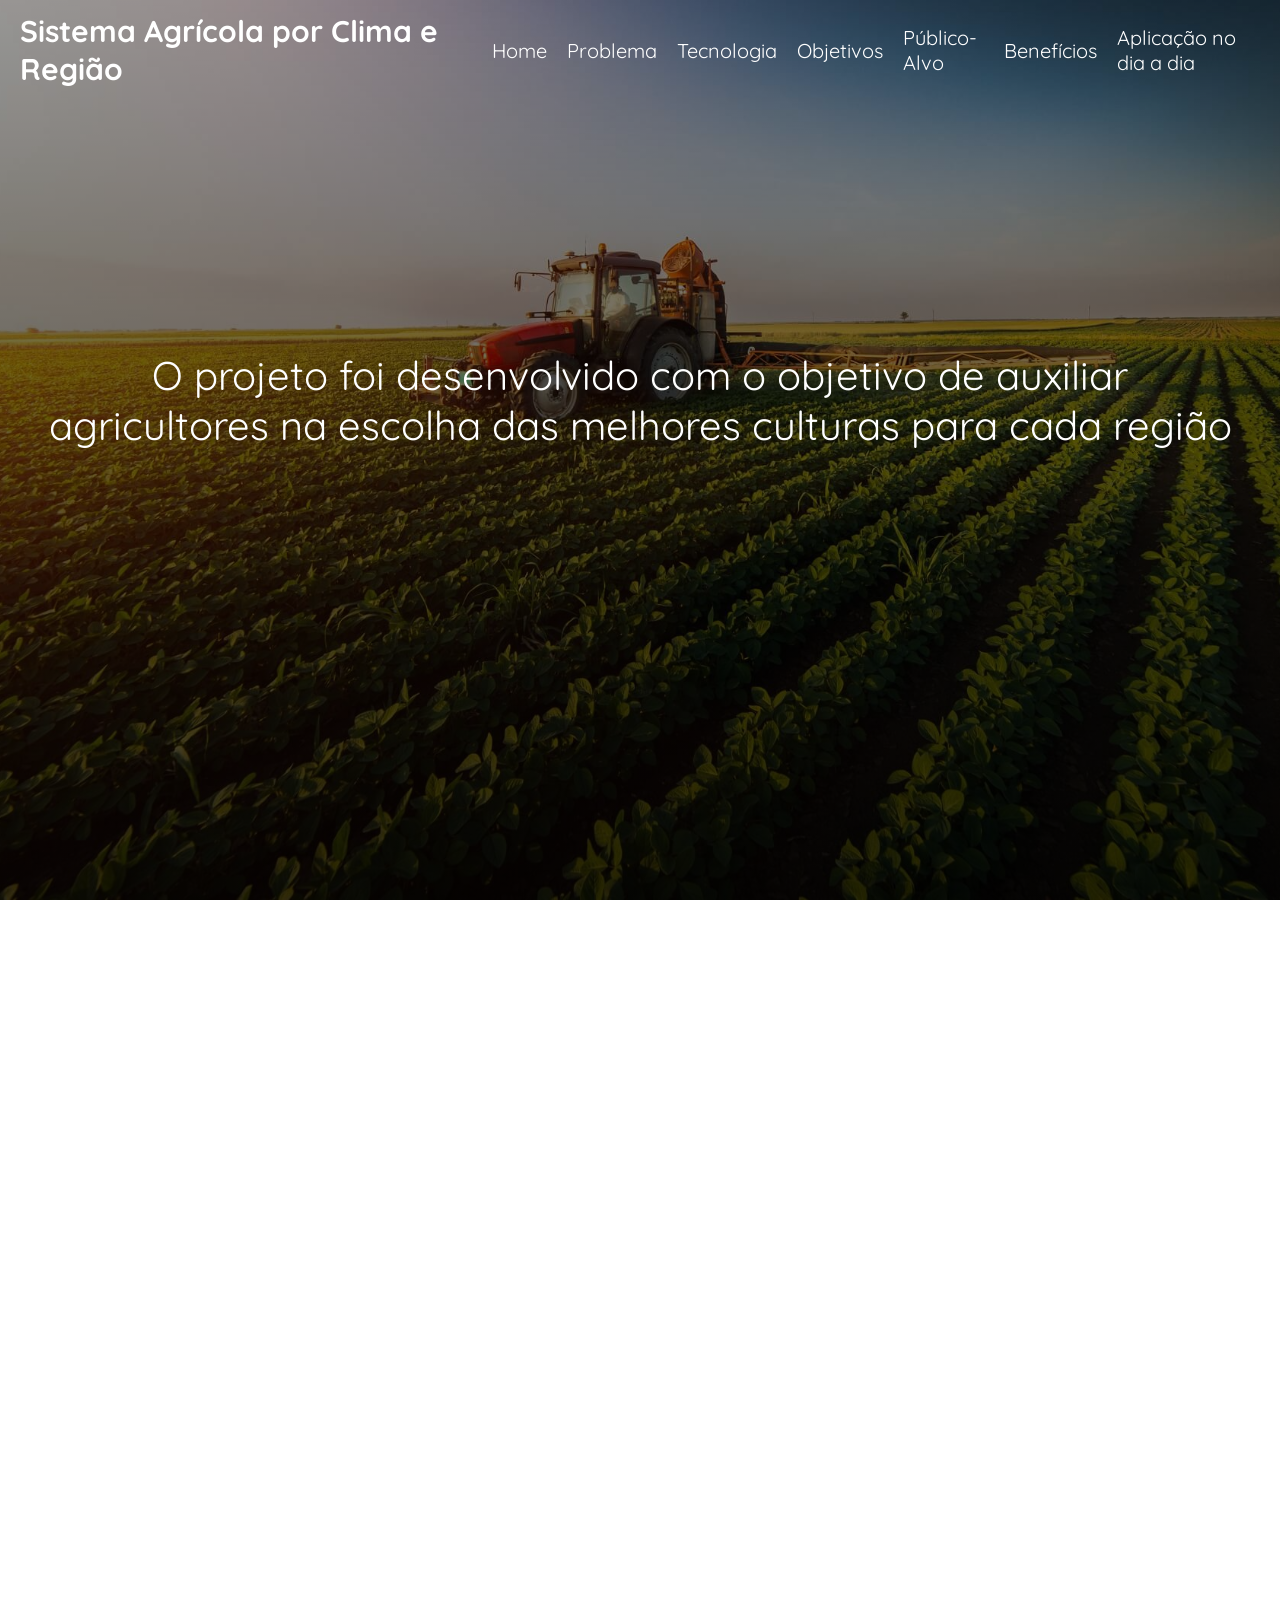
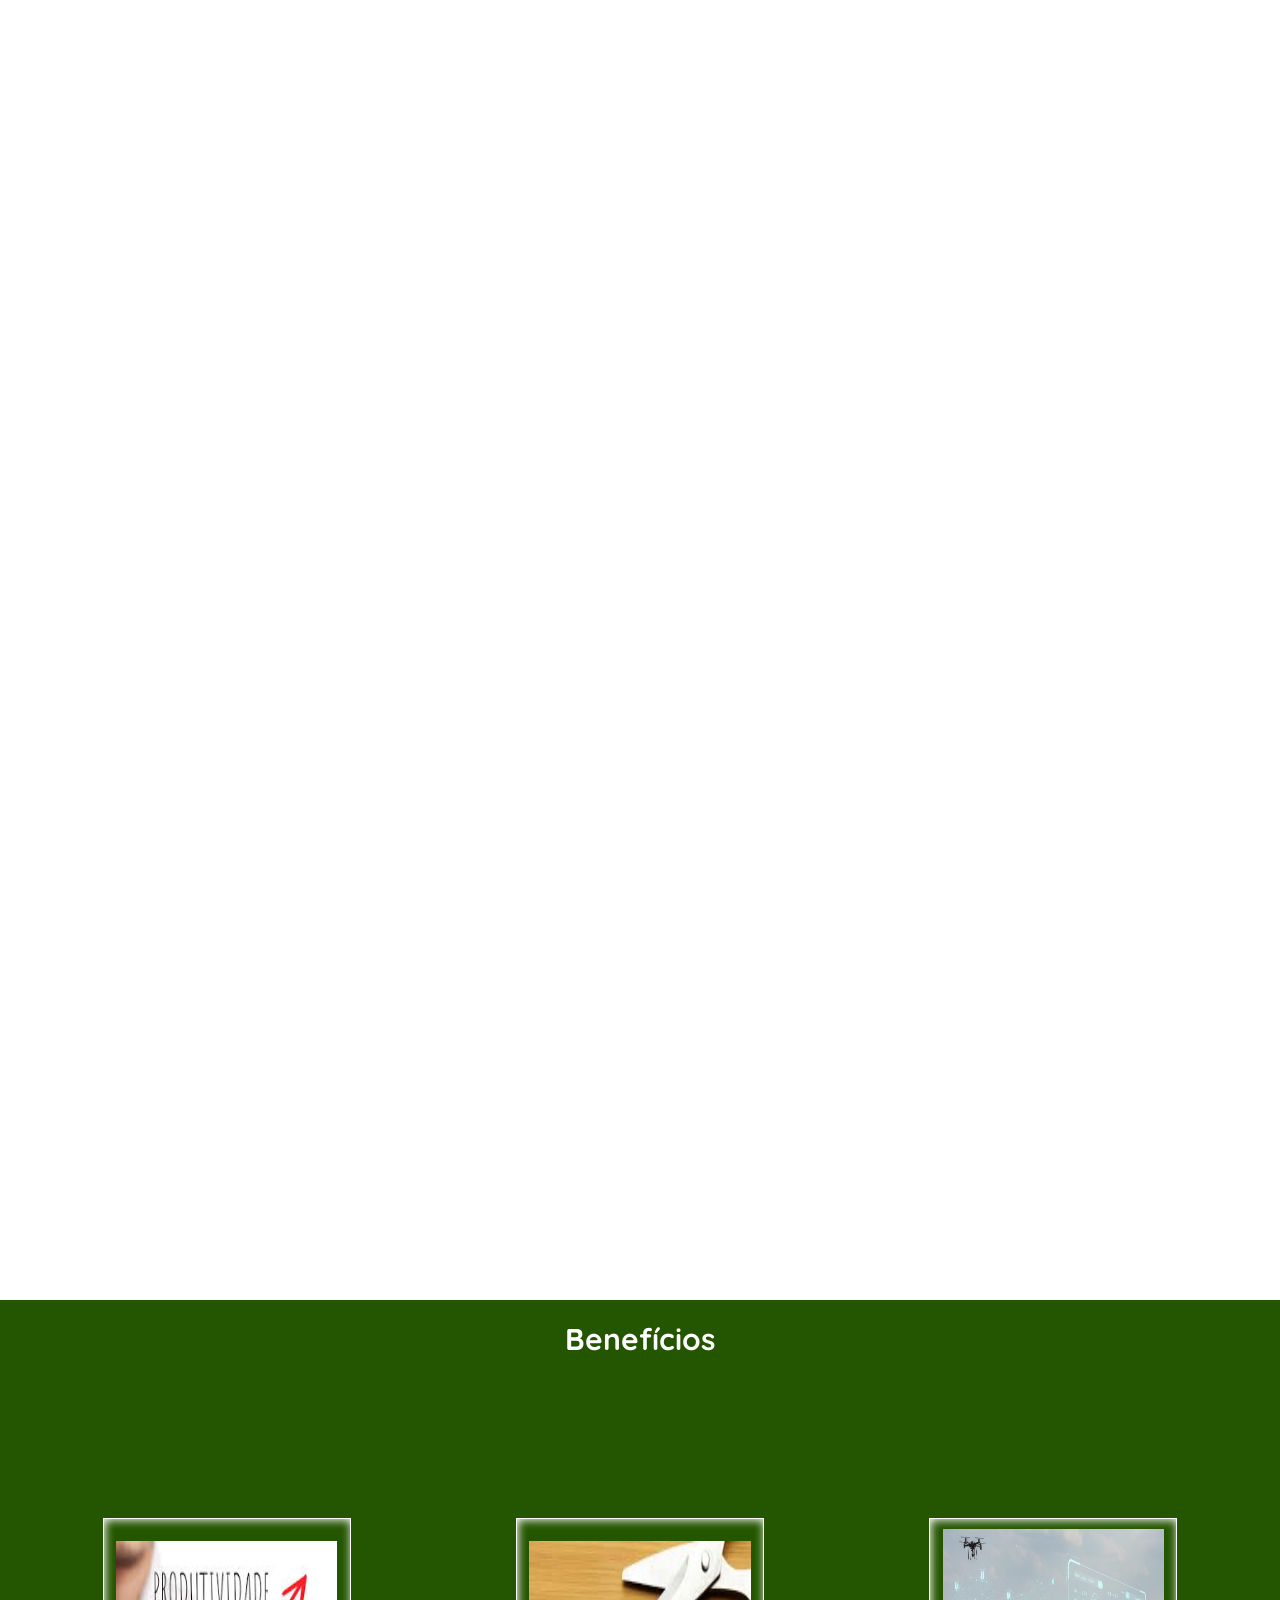
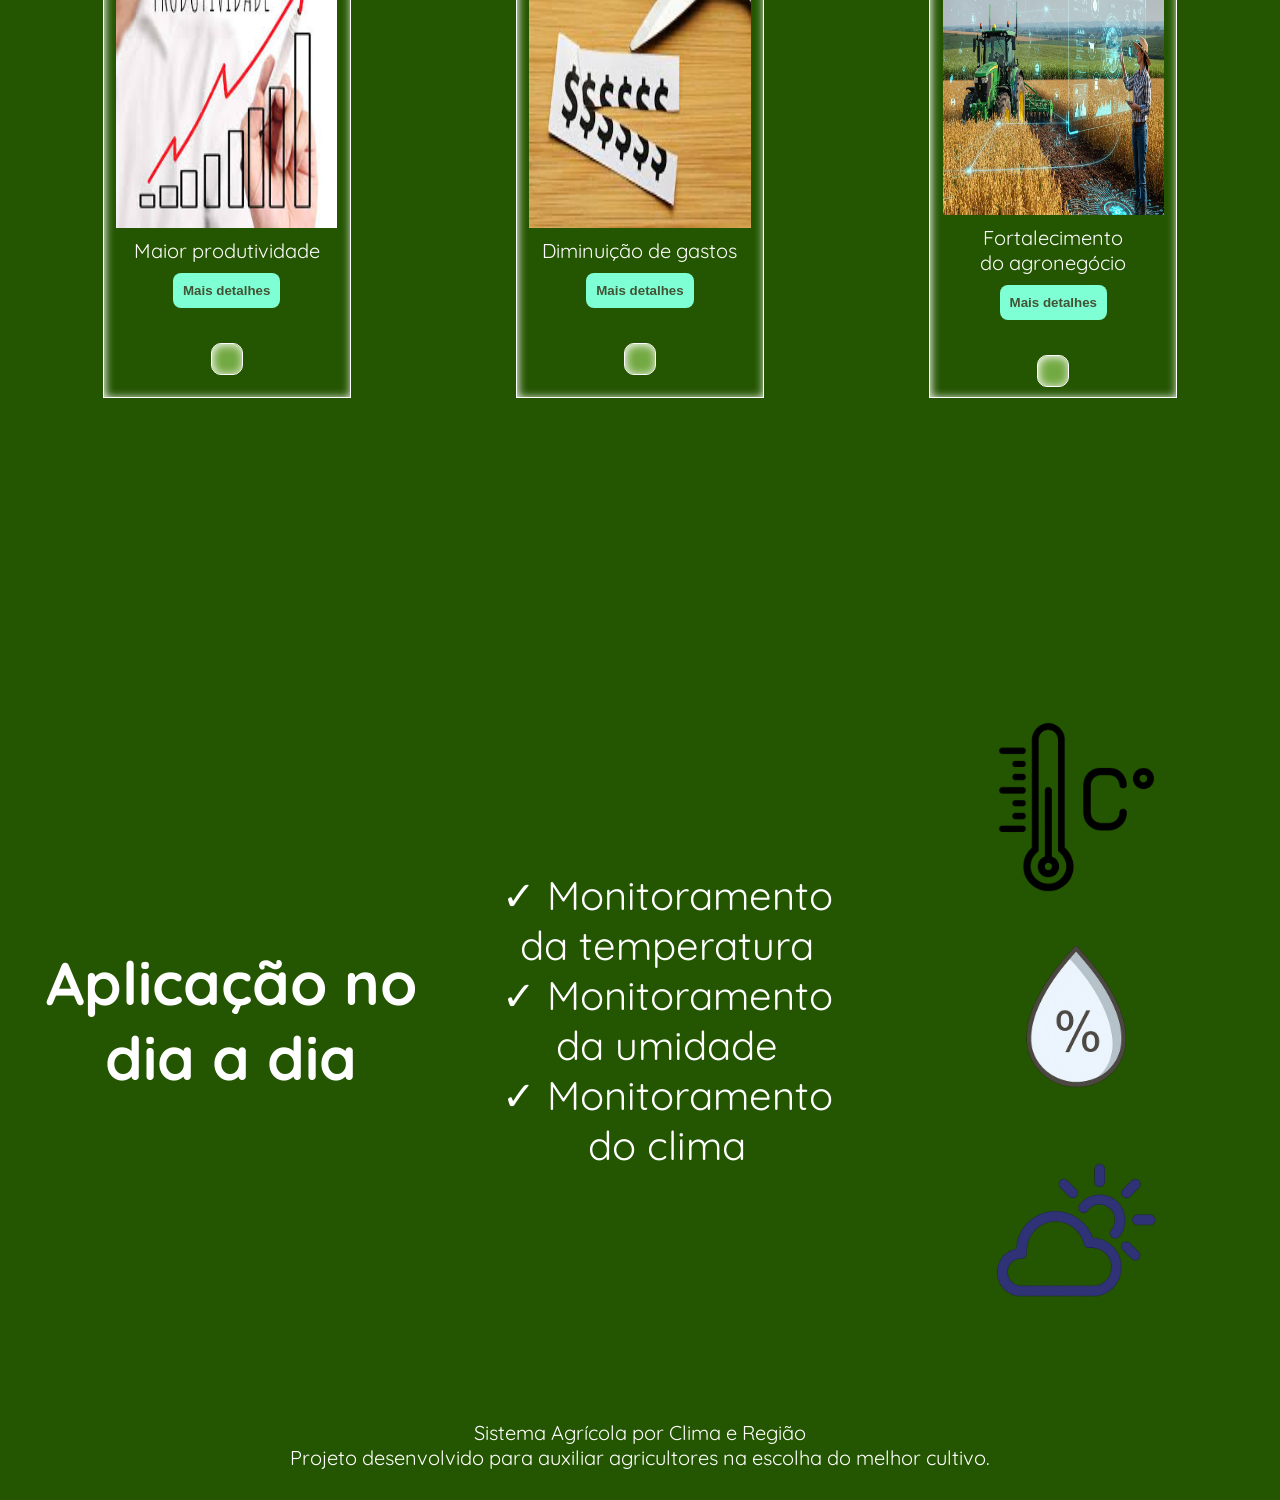
==== index.html @ a48f705f "first commit" ====
<!DOCTYPE html>
<html lang="pt-BR">
<head>
  <meta charset="UTF-8">
  <meta name="viewport" content="width=device-width, initial-scale=1.0">
  <link rel="stylesheet" href="./CSS/style.css">
  <title>Sistema Agrícola por Clima e Região</title>
</head>
<body>
  <section id="hero" class="hero box">
    <header class="header-hero">
      <h1>Sistema Agrícola por Clima e Região</h1>
      <nav class="menu-hero">
        <ul class="menu-hero-list">
          <li><a href="#hero">Home</a></li>
          <li><a href="#problemas">Problema</a></li>
          <li><a href="#tecnologia">Tecnologia</a></li>
          <li><a href="#objetivos">Objetivos</a></li>
          <li><a href="#publico-alvo">Público-Alvo</a></li>
          <li><a href="#beneficios">Benefícios</a></li>
          <li><a href="#aplicacoes">Aplicação no dia a dia</a></li>
        </ul>
      </nav>
    </header>
    <div class="conteudo-hero">
      <p>O projeto foi desenvolvido com o 
objetivo de auxiliar agricultores na escolha das melhores culturas para 
cada região</p>
    </div>
  </section>
  <main>
    <section class="problema box" id="problemas">
      <div class="problema-texto">
        <h2>Problema</h2>
        <p>Agricultores enfrentam perdas financeiras, baixa produtividade e desperdício agrícola por desconhecerem cultivos adequados ao clima e solo regionais.</p>
      </div>
    </section>
    <section class="tecnologia box" id="tecnologia">
      <div class="tecnologia-texto">
        <h2>Tecnologia</h2>
        <p>Nosso projeto utiliza satélites para determinar a área em que o usuário está e verifica o melhor tipo de plantio para o clima da região.</p>
        <p>Nosso projeto também verifica a temperatura do local para alertar se a temperatura está muito alta para o tipo de plantio.</p>
      </div>
    </section>
    <section class="objetivos box" id="objetivos">
      <div class="objetivos-texto">
        <h2>Objetivos</h2>
        <p>Nosso objetivo é ajudar os agricultores a ter uma melhor produtividade sem ter tantos gastos.</p>
      </div>
    </section>
    <section class="publico box" id="publico-alvo">
      <div class="publico-texto">
        <h2>Público-Alvo</h2>
        <p>Nosso público-alvo são agricultores que buscam inovação, tecnologia e soluções sustentáveis para aumentar produtividade, eficiência e desenvolvimento no campo.</p>
      </div>
    </section>
    <section class="beneficios box" id="beneficios">
      <h2>Benefícios</h2>
      <div class="beneficios-itens">
        <div class="beneficios-item">
          <img src=".//images/produtividade.png" alt="Ícone representando aumento de produtividade agrícola">
          <p>Maior produtividade</p>
          <button onclick="mostrarDetalhe('produtividade')">
          Mais detalhes
          </button>
          <div class="resultado" id="produtividade">
          </div>
        </div>
        <div class="beneficios-item">
          <img src=".//images/diminuiçãoDeGastos.png" alt="Ícone representando redução de gastos no campo">
          <p>Diminuição de gastos</p>
          <button onclick="mostrarDetalhe('diminuicao')">
            Mais detalhes
          </button>
          <div class="resultado" id="diminuicao">
          </div>
        </div>
        <div class="beneficios-item">
          <img src=".//images/agronegocio.png" alt="Ícone representando fortalecimento do agronegócio">
          <p>Fortalecimento do agronegócio</p>
          <button onclick="mostrarDetalhe('fortalecimento')">
            Mais detalhes
          </button>
          <div class="resultado" id="fortalecimento">
          </div>
        </div>
      </div>
    </section>
    <section class="aplicacoes box" id="aplicacoes">
      <div class="aplicacoes-all">
        <h2>Aplicação no dia a dia</h2>
        <ul class="aplicacoes-list">
          <li>✓ Monitoramento da temperatura</li>
          <li>✓ Monitoramento da umidade</li>
          <li>✓ Monitoramento do clima</li>
        </ul>
        <div class="aplicacoes-images">
          <img src="./images/temperatura.png" alt="Ícone de termômetro para monitoramento da temperatura">
          <img src="./images/umidade.png" alt="Ícone de gota para monitoramento da umidade">
          <img src="./images/clima.png" alt="Ícone de clima para monitoramento climático">
        </div>
      </div>
      <footer class="footer-aplicacoes">
        <p>Sistema Agrícola por Clima e Região</p>
        <p>Projeto desenvolvido para auxiliar agricultores na escolha do melhor cultivo.</p>
      </footer>
    </section>
  </main>
  <script src="./JS/script.js"></script>
</body>
</html>
---- CSS/style.css ----
@import url("https://fonts.googleapis.com/css2?family=Krona+One&family=Montserrat:ital@0;1&family=Quicksand:wght@300..700&family=Share+Tech&display=swap");

:root {
  --spacing-sm: 10px;
  --spacing-md: 20px;
  --spacing-lg: 40px;
}

* {
  margin: 0;
  padding: 0;
  box-sizing: border-box;
}

html {
  font-family: "Quicksand", sans-serif;
  scroll-behavior: smooth;
}

ul,
ol {
  list-style: none;
}

a {
  text-decoration: none;
  color: #ffffff;
}

a:hover {
  color: #73a942;
}

li {
  transition: 0.5s;
}

li:hover {
  scale: 1.1;
}

.box {
  height: 100dvh;
}

.hero {
  color: #ffffff;
  background-image:
    linear-gradient(
    to top, rgba(0, 0, 0, 0.8), rgba(0, 0, 0, 0.4)),
    url(../images/agricultura.png);
  background-repeat: no-repeat;
  background-size: cover;
  background-position: center;
  background-attachment: fixed;
}

.header-hero {
  font-size: var(--spacing-md);
  padding: 20px;
  height: 100px;
  display: flex;
  align-items: center;
  justify-content: space-between;
  position: fixed;
  top: 0;
  left: 0;
  z-index: 1000;
  background-color: transparent;
  height: 100px;
  width: 100%;
}

.menu-hero-list {
  display: flex;
  align-items: center;
  justify-content: space-around;
  gap: 20px;
}

.conteudo-hero {
  height: calc(100dvh - 100px);
  display: flex;
  flex-direction: column;
  align-items: center;
  justify-content: center;
  text-align: center;
  text-wrap: balance;
  font-size: 40px;
}

.problema {
  color: #ffffff;
  text-align: center;
  padding: 20px;
  background-image:
    linear-gradient(
    to top, rgba(0, 0, 0, 0.8), rgba(0, 0, 0, 0.4)),
    url(../images/problemas.png);
  background-repeat: no-repeat;
  background-size: cover;
  background-position: center;
  background-attachment: fixed;
  font-size: var(--spacing-md);
}

.problema-texto {
  height: calc(100dvh - 100px);
  display: flex;
  align-items: center;
  justify-content: center;
  text-wrap: balance;
  font-size: var(--spacing-lg);
  animation: viewAnimation both;
  animation-timeline: view(70% 20%);
}

.tecnologia {
  color: #ffffff;
  text-align: center;
  padding: 20px;
  background-image:
    linear-gradient(
    to top, rgba(0, 0, 0, 0.8), rgba(0, 0, 0, 0.4)),
    url(../images/satelite.png);
  background-repeat: no-repeat;
  background-size: cover;
  background-position: center;
  background-attachment: fixed;
  font-size: var(--spacing-md);
}

.tecnologia-texto {
  height: calc(100dvh - 100px);
  display: flex;
  align-items: center;
  justify-content: center;
  text-wrap: balance;
  font-size: var(--spacing-lg);
  animation: viewAnimation both;
  animation-timeline: view(70% 20%);
}

.objetivos {
  color: #ffffff;
  text-align: center;
  padding: 20px;
  background-image:
    linear-gradient(
    to top, rgba(0, 0, 0, 0.8), rgba(0, 0, 0, 0.4)),
    url(../images/agricultores.png);
  background-repeat: no-repeat;
  background-size: cover;
  background-position: center;
  background-attachment: fixed;
  font-size: var(--spacing-md);
}

.objetivos-texto {
  height: calc(100dvh - 100px);
  display: flex;
  align-items: center;
  justify-content: center;
  text-wrap: balance;
  font-size: var(--spacing-lg);
  animation: viewAnimation both;
  animation-timeline: view(70% 20%);
}

.publico {
  color: #ffffff;
  text-align: center;
  padding: 20px;
  background-image:
    linear-gradient(
    to top, rgba(0, 0, 0, 0.8), rgba(0, 0, 0, 0.4)),
    url(../images/publico.png);
  background-repeat: no-repeat;
  background-size: cover;
  background-position: center;
  background-attachment: fixed;
  font-size: var(--spacing-md);
}

.publico-texto {
  height: calc(100dvh - 100px);
  display: flex;
  align-items: center;
  justify-content: center;
  text-wrap: balance;
  font-size: var(--spacing-lg);
  animation: viewAnimation both;
  animation-timeline: view(70% 20%);
}

.beneficios {
  color: #ffffff;
  text-align: center;
  padding: 20px;
  background-color: #245501;
  font-size: var(--spacing-md);
}

.beneficios-itens {
  display: flex;
  align-items: center;
  justify-content: space-around;
  height: calc(100dvh - 100px);
}

.beneficios-item {
  display: flex;
  flex-direction: column;
  align-items: center;
  justify-content: center;
  text-align: center;
  gap: var(--spacing-sm);
  width: 20%;
  height: 60%;
  border: 1px solid ;
  box-shadow: inset 1px 1px 10px #ffffff;
  animation: viewAnimation both;
  animation-timeline: view(70% 20%);
  text-wrap: balance;
}

.beneficios-item:hover {
  scale: 1.1;
}

.beneficios-item img {
  height: 60%;
  width: 90%;
}

.beneficios-item button {
  display: block;
  margin-bottom: 10px;
  padding: 10px;
  cursor: pointer;
  font-weight: bold;
  border: none;
  border-radius: 8px;
  color: #425335;
  background-color: aquamarine;
  transition: 0.3s;
}

.beneficios-item button:hover{
  background: #ffffff;

}

.resultado{
  margin-top:15px;
  background-color: #73a942;
  padding:15px;
  border-radius:10px;
  border: 1px solid ;
  box-shadow: inset 1px 1px 10px #ffffff;
}

.aba {
  margin-top: 10px;
  padding: 10px;
  background-color: #425335;
  color: white;
  border-radius: 8px;
  animation: aparecer 0.3s ease;
}

.aplicacoes {
  color: #ffffff;
  text-align: center;
  padding: 20px;
  background-color: #245501;
  font-size: var(--spacing-md);
}

.aplicacoes-all {
  height: calc(100dvh - 100px);
  display: flex;
  align-items: center;
  gap: var(--spacing-lg);
  font-size: var(--spacing-lg);
  animation: viewAnimation both;
  animation-timeline: view(70% 20%);
}

.aplicacoes-list {
  height: calc(100dvh - 100px);
  width: 45%;
  display: flex;
  flex-direction: column;
  align-items: flex-start;
  justify-content: center;
}

.aplicacoes-images {
  width: 45%;
  display: flex;
  gap: var(--spacing-sm);
  flex-direction: column;
  align-items: center;
  justify-content: center;
}

.aplicacoes img {
  height: 200px;
}

@keyframes viewAnimation {
  from {
    opacity: 0;
    transform: scale(0.5);
  }
  to {
    opacity: 1;
    transform: scale(1);
  }
}
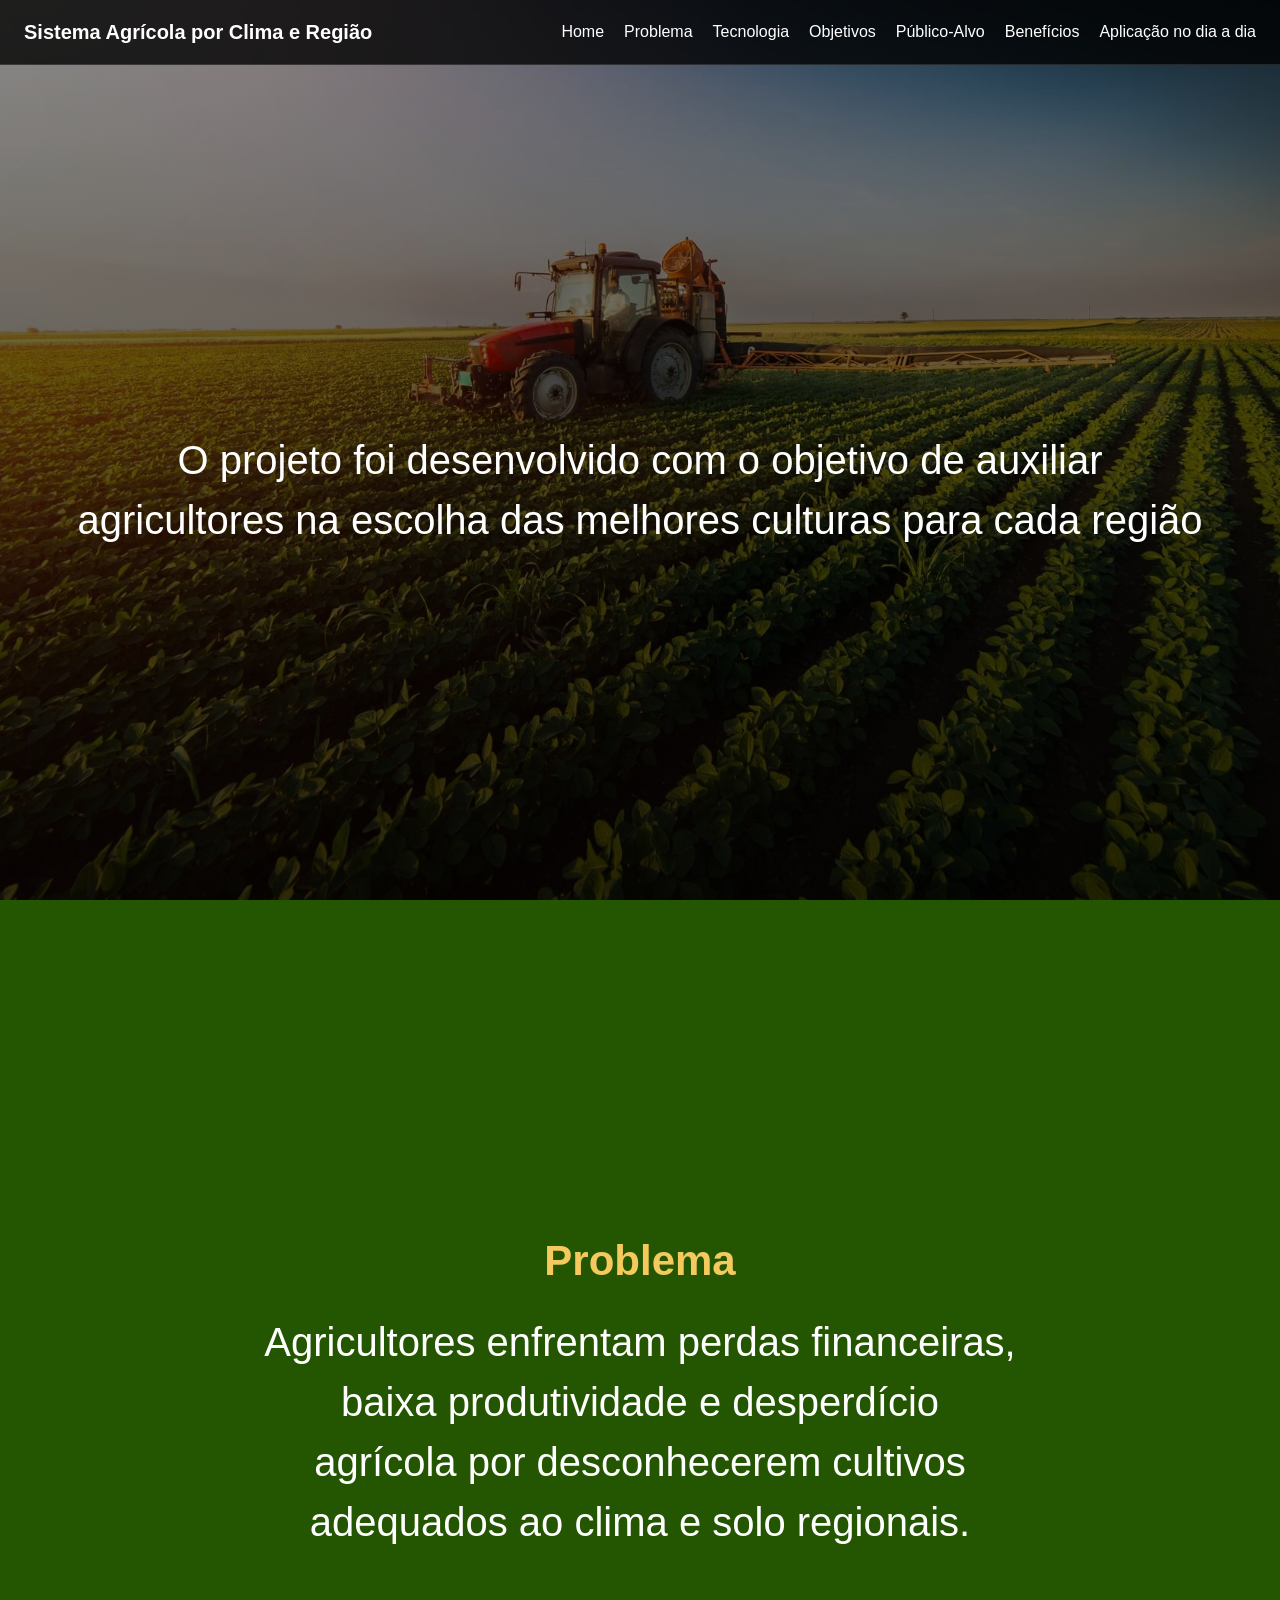
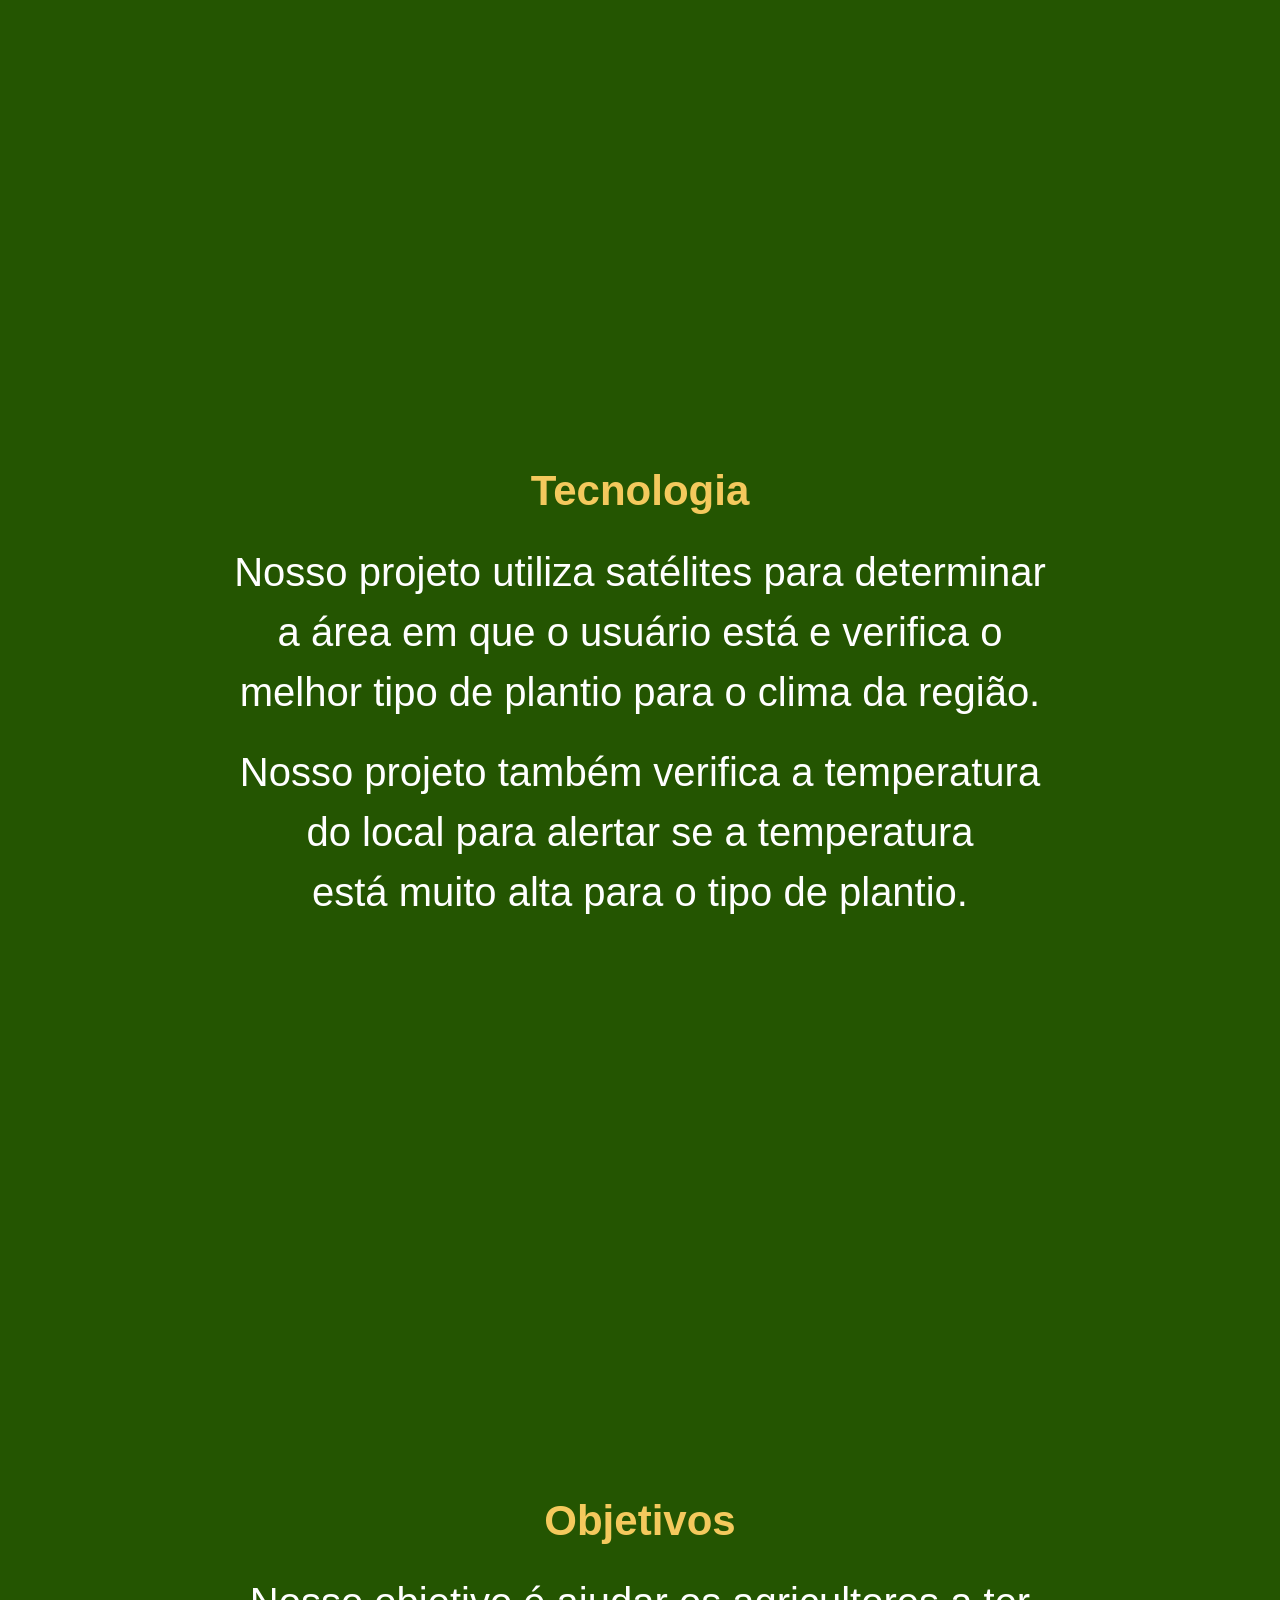
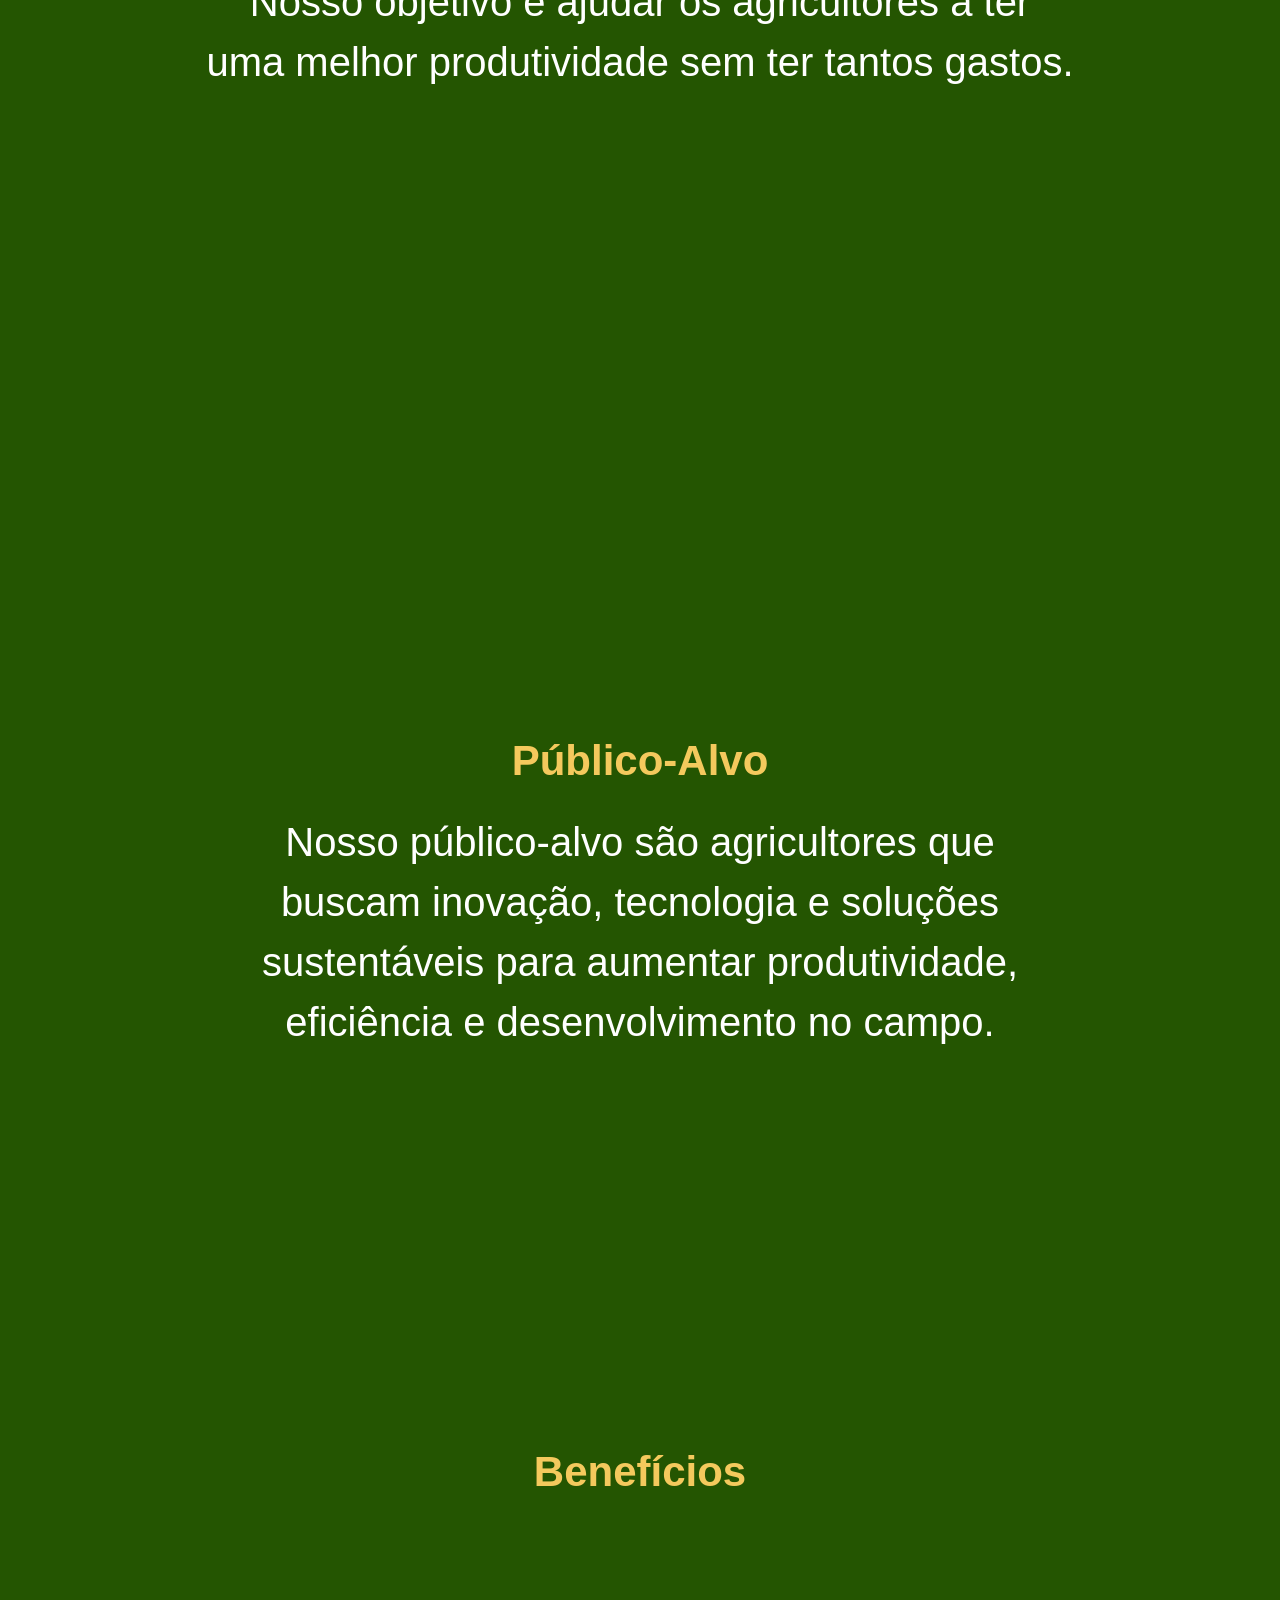
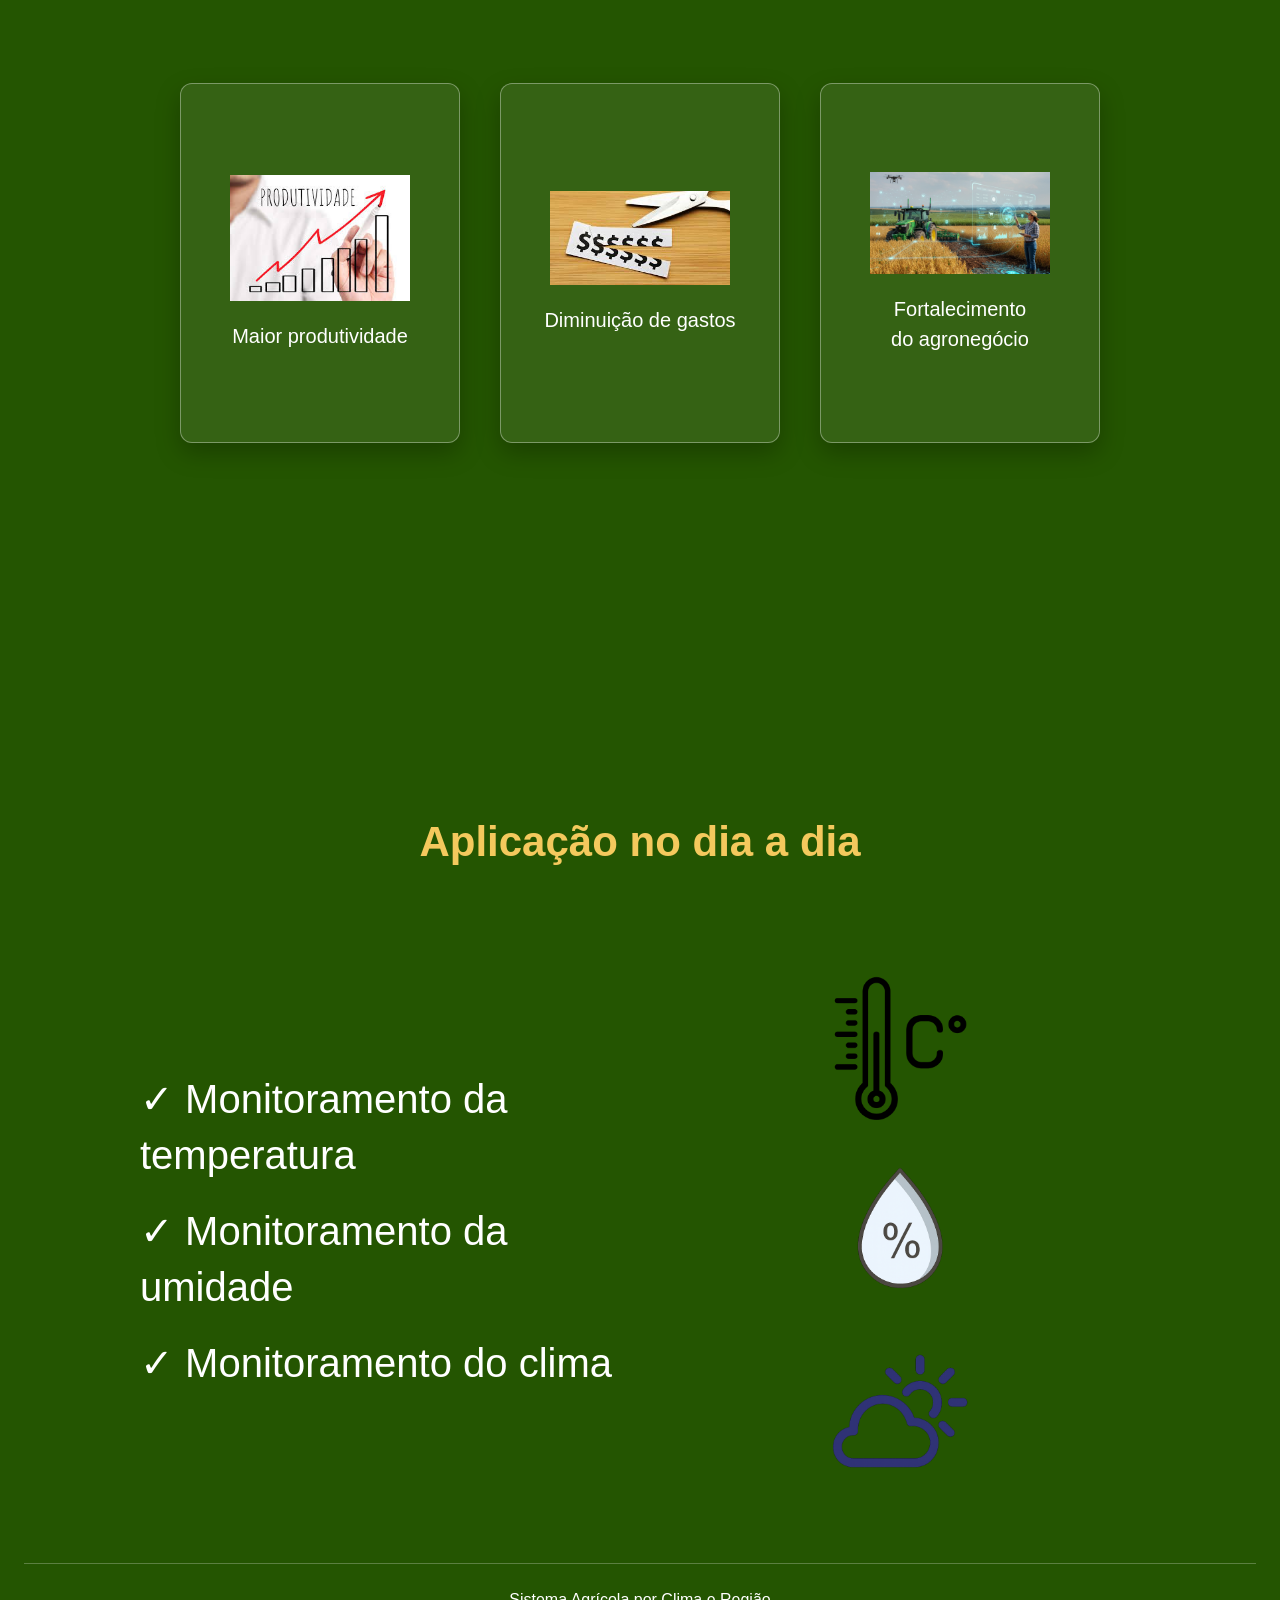
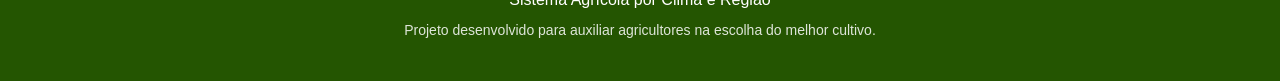
==== commit 671de62f: "Ajustando HTML e CSS" ====
--- a/index.html
+++ b/index.html
@@ -60,29 +60,14 @@
         <div class="beneficios-item">
           <img src=".//images/produtividade.png" alt="Ícone representando aumento de produtividade agrícola">
           <p>Maior produtividade</p>
-          <button onclick="mostrarDetalhe('produtividade')">
-          Mais detalhes
-          </button>
-          <div class="resultado" id="produtividade">
-          </div>
         </div>
         <div class="beneficios-item">
           <img src=".//images/diminuiçãoDeGastos.png" alt="Ícone representando redução de gastos no campo">
           <p>Diminuição de gastos</p>
-          <button onclick="mostrarDetalhe('diminuicao')">
-            Mais detalhes
-          </button>
-          <div class="resultado" id="diminuicao">
-          </div>
         </div>
         <div class="beneficios-item">
           <img src=".//images/agronegocio.png" alt="Ícone representando fortalecimento do agronegócio">
           <p>Fortalecimento do agronegócio</p>
-          <button onclick="mostrarDetalhe('fortalecimento')">
-            Mais detalhes
-          </button>
-          <div class="resultado" id="fortalecimento">
-          </div>
         </div>
       </div>
     </section>
@@ -106,6 +91,5 @@
       </footer>
     </section>
   </main>
-  <script src="./JS/script.js"></script>
 </body>
 </html>
--- a/CSS/style.css
+++ b/CSS/style.css
@@ -1,9 +1,14 @@
-@import url("https://fonts.googleapis.com/css2?family=Krona+One&family=Montserrat:ital@0;1&family=Quicksand:wght@300..700&family=Share+Tech&display=swap");
-
 :root {
   --spacing-sm: 10px;
   --spacing-md: 20px;
   --spacing-lg: 40px;
+  --color-green-dark: #245501;
+  --color-green-light: #73a942;
+  --color-accent: #f4c95d;
+  --color-white: #ffffff;
+  --color-overlay-strong: rgba(0, 0, 0, 0.8);
+  --color-overlay-soft: rgba(0, 0, 0, 0.45);
+  --color-header: rgba(0, 0, 0, 0.78);
 }
 
 * {
@@ -13,8 +18,24 @@
 }
 
 html {
-  font-family: "Quicksand", sans-serif;
+  font-family: Arial, sans-serif;
   scroll-behavior: smooth;
+}
+
+body {
+  background-color: var(--color-green-dark);
+  color: var(--color-white);
+  line-height: 1.5;
+}
+
+h1,
+h2 {
+  font-weight: 700;
+}
+
+h2 {
+  color: var(--color-accent);
+  font-size: clamp(28px, 4vw, 42px);
 }
 
 ul,
@@ -24,30 +45,31 @@
 
 a {
   text-decoration: none;
-  color: #ffffff;
+  color: var(--color-white);
+  transition: color 0.3s;
 }
 
 a:hover {
-  color: #73a942;
+  color: var(--color-green-light);
 }
 
 li {
-  transition: 0.5s;
+  transition: transform 0.3s;
 }
 
 li:hover {
-  scale: 1.1;
+  transform: translateY(-2px);
 }
 
 .box {
-  height: 100dvh;
+  min-height: 100vh;
 }
 
 .hero {
-  color: #ffffff;
-  background-image:
-    linear-gradient(
-    to top, rgba(0, 0, 0, 0.8), rgba(0, 0, 0, 0.4)),
+  color: var(--color-white);
+  background-image:
+    linear-gradient(
+    to top, var(--color-overlay-strong), var(--color-overlay-soft)),
     url(../images/agricultura.png);
   background-repeat: no-repeat;
   background-size: cover;
@@ -56,46 +78,58 @@
 }
 
 .header-hero {
-  font-size: var(--spacing-md);
-  padding: 20px;
-  height: 100px;
+  font-size: 16px;
+  padding: 16px 24px;
   display: flex;
   align-items: center;
   justify-content: space-between;
+  gap: var(--spacing-md);
   position: fixed;
   top: 0;
   left: 0;
   z-index: 1000;
-  background-color: transparent;
-  height: 100px;
+  background-color: var(--color-header);
+  border-bottom: 1px solid rgba(255, 255, 255, 0.12);
   width: 100%;
 }
 
+.header-hero h1 {
+  font-size: var(--spacing-md);
+  line-height: 1.3;
+}
+
 .menu-hero-list {
   display: flex;
   align-items: center;
-  justify-content: space-around;
-  gap: 20px;
+  justify-content: flex-end;
+  flex-wrap: wrap;
+  gap: 12px 20px;
+}
+
+.menu-hero-list a {
+  display: inline-block;
+  padding: 4px 0;
 }
 
 .conteudo-hero {
-  height: calc(100dvh - 100px);
-  display: flex;
-  flex-direction: column;
-  align-items: center;
-  justify-content: center;
-  text-align: center;
-  text-wrap: balance;
-  font-size: 40px;
+  min-height: 100vh;
+  padding: 140px 24px 60px;
+  display: flex;
+  flex-direction: column;
+  align-items: center;
+  justify-content: center;
+  text-align: center;
+  text-wrap: balance;
+  font-size: clamp(28px, 5vw, 40px);
 }
 
 .problema {
-  color: #ffffff;
-  text-align: center;
-  padding: 20px;
-  background-image:
-    linear-gradient(
-    to top, rgba(0, 0, 0, 0.8), rgba(0, 0, 0, 0.4)),
+  color: var(--color-white);
+  text-align: center;
+  padding: 120px 24px 40px;
+  background-image:
+    linear-gradient(
+    to top, var(--color-overlay-strong), var(--color-overlay-soft)),
     url(../images/problemas.png);
   background-repeat: no-repeat;
   background-size: cover;
@@ -105,23 +139,27 @@
 }
 
 .problema-texto {
-  height: calc(100dvh - 100px);
-  display: flex;
-  align-items: center;
-  justify-content: center;
-  text-wrap: balance;
-  font-size: var(--spacing-lg);
+  min-height: calc(100vh - 160px);
+  display: flex;
+  flex-direction: column;
+  align-items: center;
+  justify-content: center;
+  gap: var(--spacing-md);
+  text-wrap: balance;
+  font-size: clamp(28px, 4vw, 40px);
+  max-width: 900px;
+  margin: 0 auto;
   animation: viewAnimation both;
   animation-timeline: view(70% 20%);
 }
 
 .tecnologia {
-  color: #ffffff;
-  text-align: center;
-  padding: 20px;
-  background-image:
-    linear-gradient(
-    to top, rgba(0, 0, 0, 0.8), rgba(0, 0, 0, 0.4)),
+  color: var(--color-white);
+  text-align: center;
+  padding: 120px 24px 40px;
+  background-image:
+    linear-gradient(
+    to top, var(--color-overlay-strong), var(--color-overlay-soft)),
     url(../images/satelite.png);
   background-repeat: no-repeat;
   background-size: cover;
@@ -131,23 +169,27 @@
 }
 
 .tecnologia-texto {
-  height: calc(100dvh - 100px);
-  display: flex;
-  align-items: center;
-  justify-content: center;
-  text-wrap: balance;
-  font-size: var(--spacing-lg);
+  min-height: calc(100vh - 160px);
+  display: flex;
+  flex-direction: column;
+  align-items: center;
+  justify-content: center;
+  gap: var(--spacing-md);
+  text-wrap: balance;
+  font-size: clamp(28px, 4vw, 40px);
+  max-width: 900px;
+  margin: 0 auto;
   animation: viewAnimation both;
   animation-timeline: view(70% 20%);
 }
 
 .objetivos {
-  color: #ffffff;
-  text-align: center;
-  padding: 20px;
-  background-image:
-    linear-gradient(
-    to top, rgba(0, 0, 0, 0.8), rgba(0, 0, 0, 0.4)),
+  color: var(--color-white);
+  text-align: center;
+  padding: 120px 24px 40px;
+  background-image:
+    linear-gradient(
+    to top, var(--color-overlay-strong), var(--color-overlay-soft)),
     url(../images/agricultores.png);
   background-repeat: no-repeat;
   background-size: cover;
@@ -157,23 +199,27 @@
 }
 
 .objetivos-texto {
-  height: calc(100dvh - 100px);
-  display: flex;
-  align-items: center;
-  justify-content: center;
-  text-wrap: balance;
-  font-size: var(--spacing-lg);
+  min-height: calc(100vh - 160px);
+  display: flex;
+  flex-direction: column;
+  align-items: center;
+  justify-content: center;
+  gap: var(--spacing-md);
+  text-wrap: balance;
+  font-size: clamp(28px, 4vw, 40px);
+  max-width: 900px;
+  margin: 0 auto;
   animation: viewAnimation both;
   animation-timeline: view(70% 20%);
 }
 
 .publico {
-  color: #ffffff;
-  text-align: center;
-  padding: 20px;
-  background-image:
-    linear-gradient(
-    to top, rgba(0, 0, 0, 0.8), rgba(0, 0, 0, 0.4)),
+  color: var(--color-white);
+  text-align: center;
+  padding: 120px 24px 40px;
+  background-image:
+    linear-gradient(
+    to top, var(--color-overlay-strong), var(--color-overlay-soft)),
     url(../images/publico.png);
   background-repeat: no-repeat;
   background-size: cover;
@@ -183,29 +229,39 @@
 }
 
 .publico-texto {
-  height: calc(100dvh - 100px);
-  display: flex;
-  align-items: center;
-  justify-content: center;
-  text-wrap: balance;
-  font-size: var(--spacing-lg);
+  min-height: calc(100vh - 160px);
+  display: flex;
+  flex-direction: column;
+  align-items: center;
+  justify-content: center;
+  gap: var(--spacing-md);
+  text-wrap: balance;
+  font-size: clamp(28px, 4vw, 40px);
+  max-width: 900px;
+  margin: 0 auto;
   animation: viewAnimation both;
   animation-timeline: view(70% 20%);
 }
 
 .beneficios {
-  color: #ffffff;
-  text-align: center;
-  padding: 20px;
-  background-color: #245501;
-  font-size: var(--spacing-md);
+  color: var(--color-white);
+  text-align: center;
+  padding: 40px 24px;
+  background-color: var(--color-green-dark);
+  font-size: var(--spacing-md);
+}
+
+.beneficios h2 {
+  padding-top: 100px;
 }
 
 .beneficios-itens {
   display: flex;
   align-items: center;
-  justify-content: space-around;
-  height: calc(100dvh - 100px);
+  justify-content: center;
+  gap: var(--spacing-lg);
+  min-height: calc(100vh - 180px);
+  flex-wrap: wrap;
 }
 
 .beneficios-item {
@@ -214,90 +270,68 @@
   align-items: center;
   justify-content: center;
   text-align: center;
-  gap: var(--spacing-sm);
-  width: 20%;
-  height: 60%;
-  border: 1px solid ;
-  box-shadow: inset 1px 1px 10px #ffffff;
-  animation: viewAnimation both;
-  animation-timeline: view(70% 20%);
-  text-wrap: balance;
+  gap: var(--spacing-md);
+  width: min(100%, 280px);
+  min-height: 360px;
+  padding: 24px;
+  background-color: rgba(255, 255, 255, 0.08);
+  border: 1px solid rgba(255, 255, 255, 0.35);
+  border-radius: 12px;
+  box-shadow: 0 10px 24px rgba(0, 0, 0, 0.25);
+  animation: viewAnimation both;
+  animation-timeline: view(70% 20%);
+  text-wrap: balance;
+  transition: transform 0.3s, box-shadow 0.3s;
 }
 
 .beneficios-item:hover {
-  scale: 1.1;
+  transform: translateY(-8px);
+  box-shadow: 0 16px 32px rgba(0, 0, 0, 0.35);
 }
 
 .beneficios-item img {
-  height: 60%;
-  width: 90%;
-}
-
-.beneficios-item button {
-  display: block;
-  margin-bottom: 10px;
-  padding: 10px;
-  cursor: pointer;
-  font-weight: bold;
-  border: none;
-  border-radius: 8px;
-  color: #425335;
-  background-color: aquamarine;
-  transition: 0.3s;
-}
-
-.beneficios-item button:hover{
-  background: #ffffff;
-
-}
-
-.resultado{
-  margin-top:15px;
-  background-color: #73a942;
-  padding:15px;
-  border-radius:10px;
-  border: 1px solid ;
-  box-shadow: inset 1px 1px 10px #ffffff;
-}
-
-.aba {
-  margin-top: 10px;
-  padding: 10px;
-  background-color: #425335;
-  color: white;
-  border-radius: 8px;
-  animation: aparecer 0.3s ease;
+  max-width: 100%;
+  width: 180px;
+  height: auto;
 }
 
 .aplicacoes {
-  color: #ffffff;
-  text-align: center;
-  padding: 20px;
-  background-color: #245501;
+  color: var(--color-white);
+  text-align: center;
+  padding: 120px 24px 40px;
+  background-color: var(--color-green-dark);
   font-size: var(--spacing-md);
 }
 
 .aplicacoes-all {
-  height: calc(100dvh - 100px);
-  display: flex;
-  align-items: center;
+  min-height: calc(100vh - 160px);
+  display: flex;
+  flex-wrap: wrap;
+  align-items: center;
+  justify-content: center;
   gap: var(--spacing-lg);
   font-size: var(--spacing-lg);
   animation: viewAnimation both;
   animation-timeline: view(70% 20%);
 }
 
+.aplicacoes-all h2 {
+  width: 100%;
+}
+
 .aplicacoes-list {
-  height: calc(100dvh - 100px);
-  width: 45%;
+  width: min(100%, 480px);
   display: flex;
   flex-direction: column;
   align-items: flex-start;
   justify-content: center;
+  gap: var(--spacing-md);
+  text-align: left;
+  line-height: 1.4;
 }
 
 .aplicacoes-images {
-  width: 45%;
+  width: min(100%, 480px);
   display: flex;
   gap: var(--spacing-sm);
   flex-direction: column;
@@ -306,7 +340,25 @@
 }
 
 .aplicacoes img {
-  height: 200px;
+  width: 170px;
+  max-width: 100%;
+  height: auto;
+}
+
+.footer-aplicacoes {
+  width: 100%;
+  padding: 24px 16px 0;
+  margin-top: var(--spacing-lg);
+  border-top: 1px solid rgba(255, 255, 255, 0.25);
+  text-align: center;
+  font-size: 16px;
+  color: var(--color-white);
+}
+
+.footer-aplicacoes p + p {
+  margin-top: 8px;
+  font-size: 14px;
+  opacity: 0.85;
 }
 
 @keyframes viewAnimation {
@@ -318,4 +370,4 @@
     opacity: 1;
     transform: scale(1);
   }
-}+}
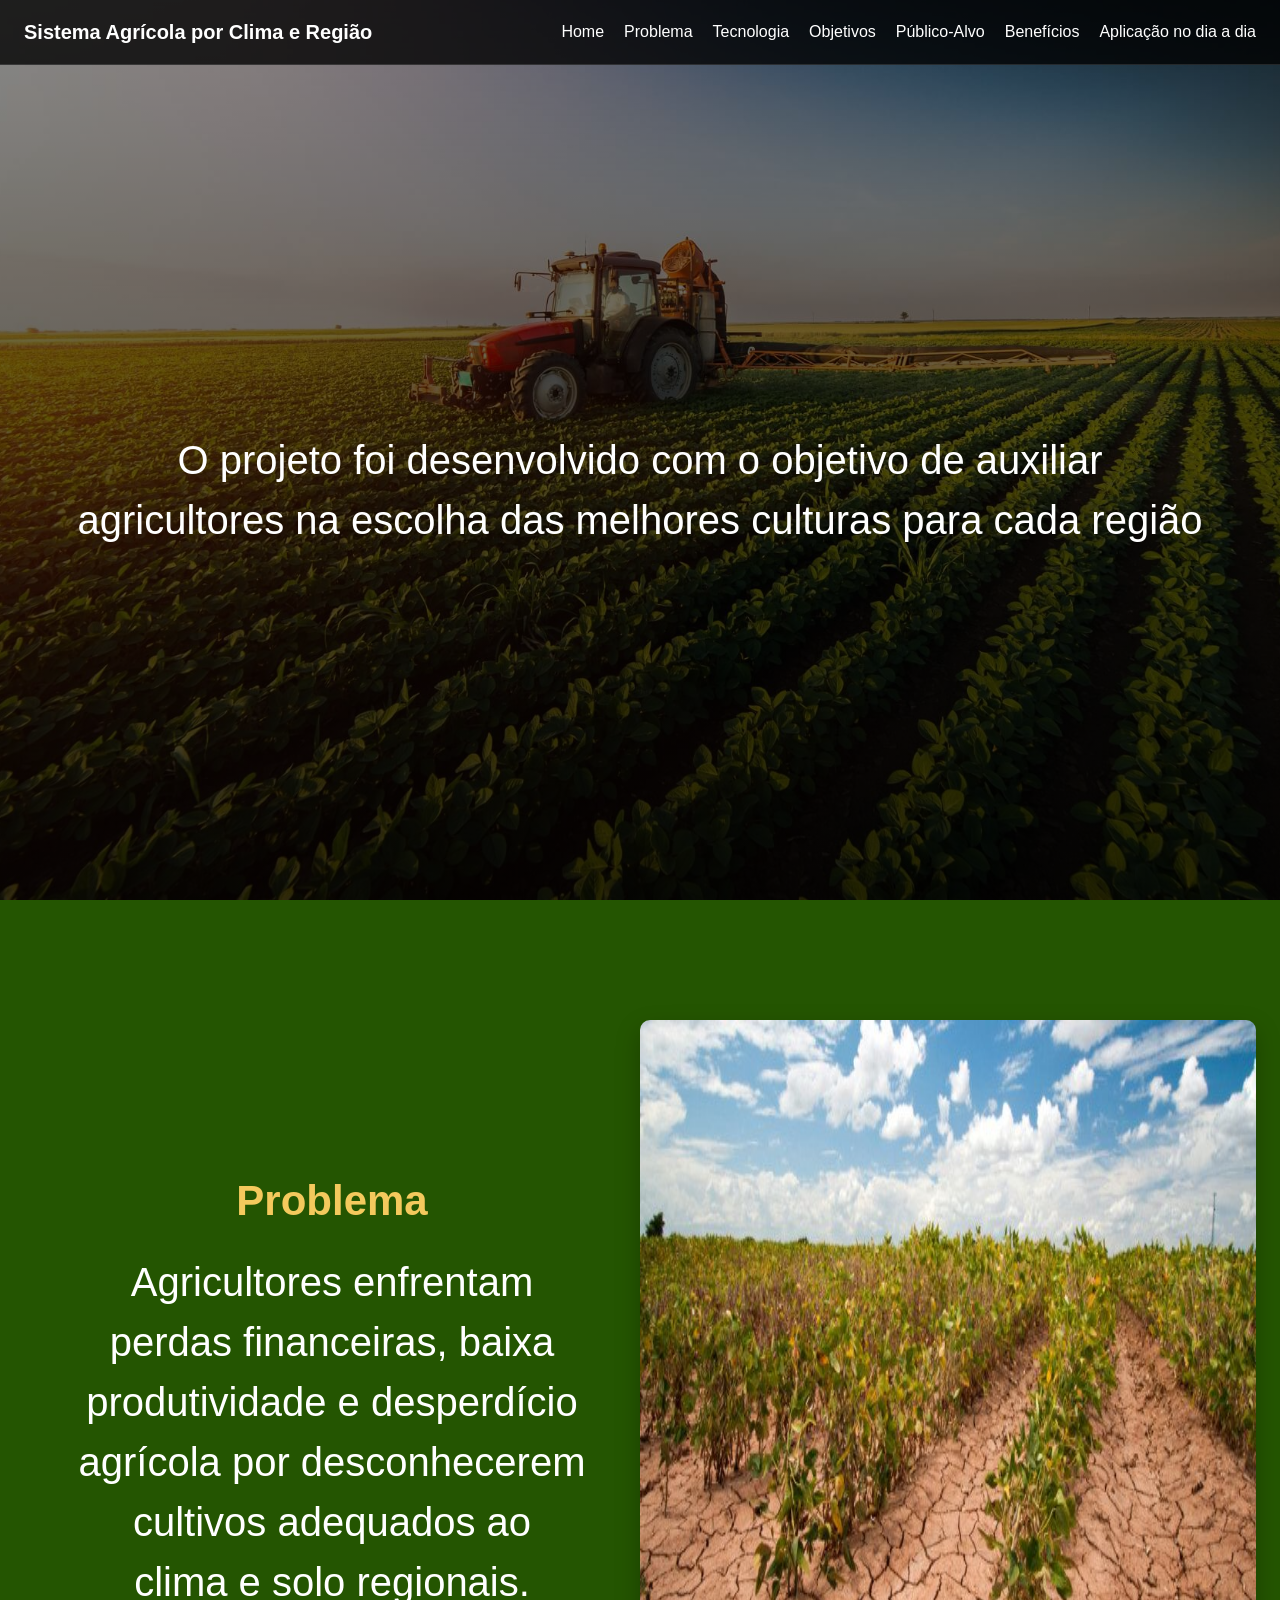
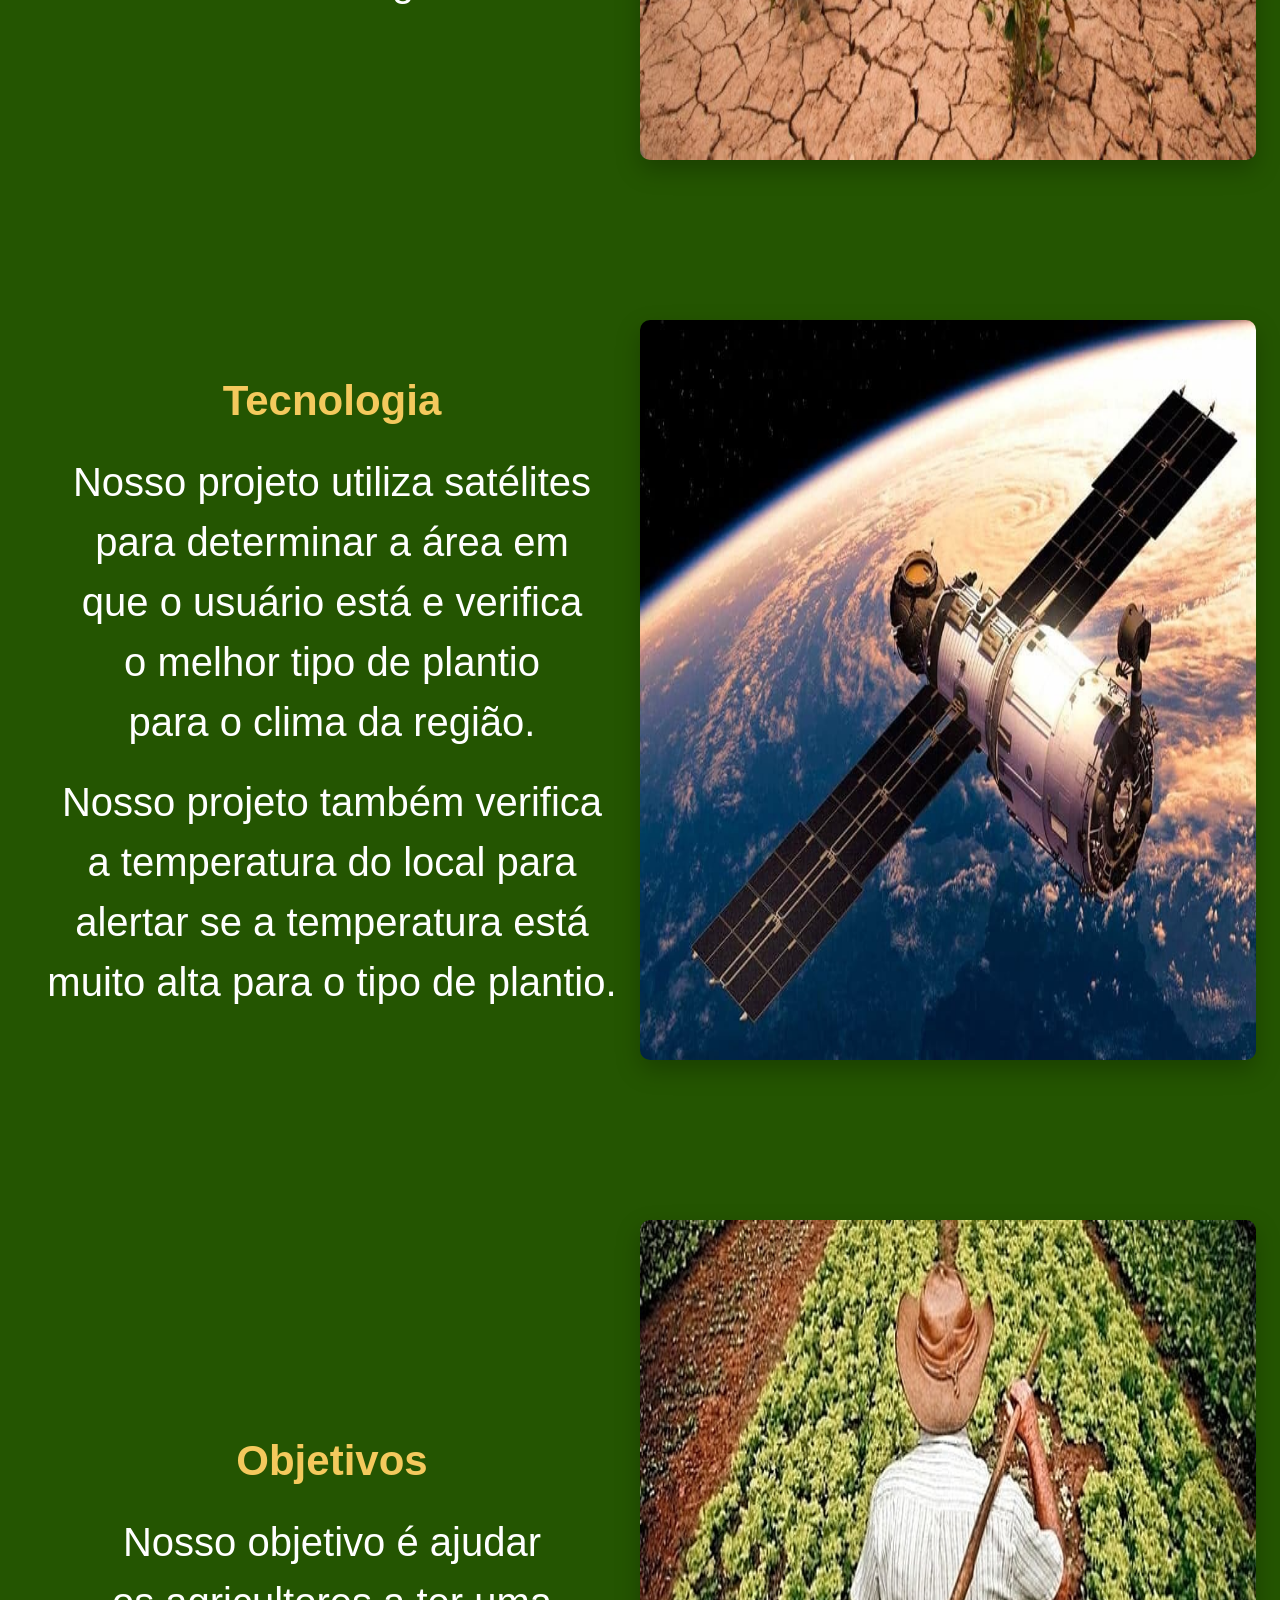
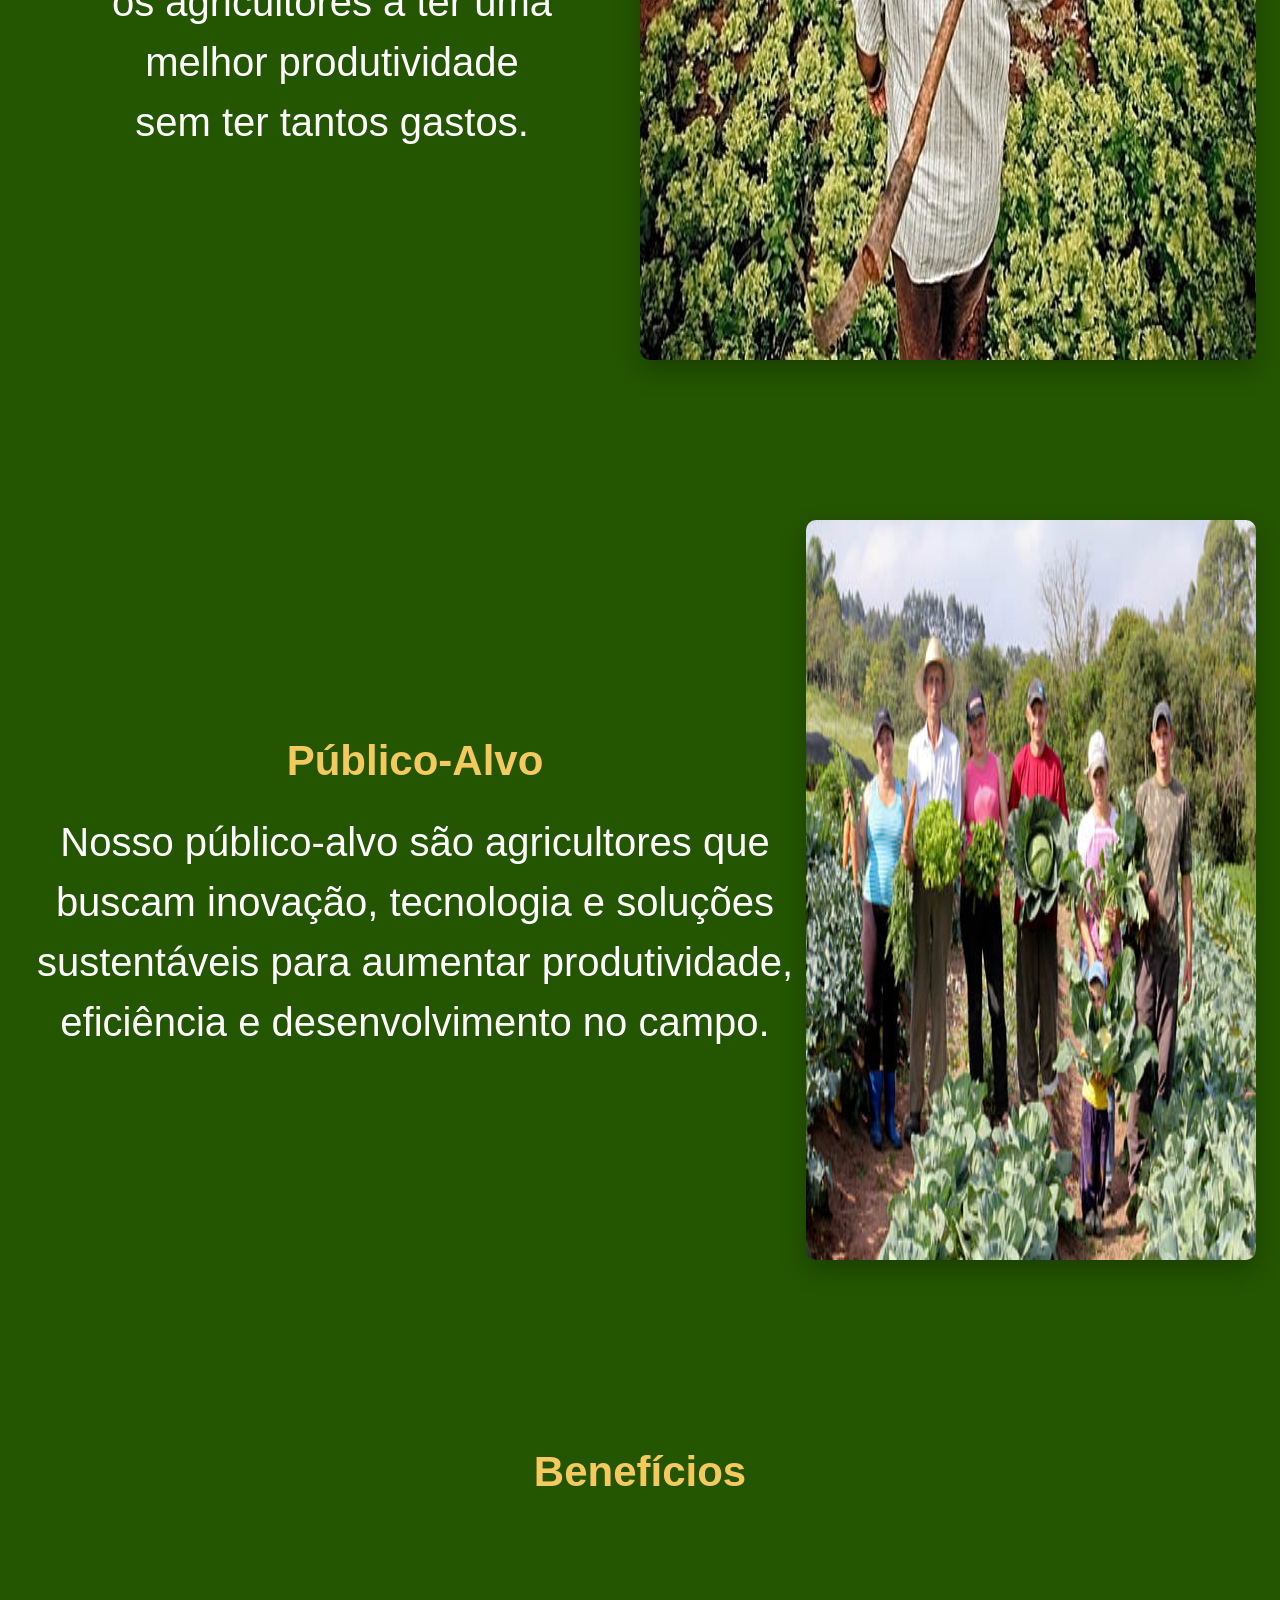
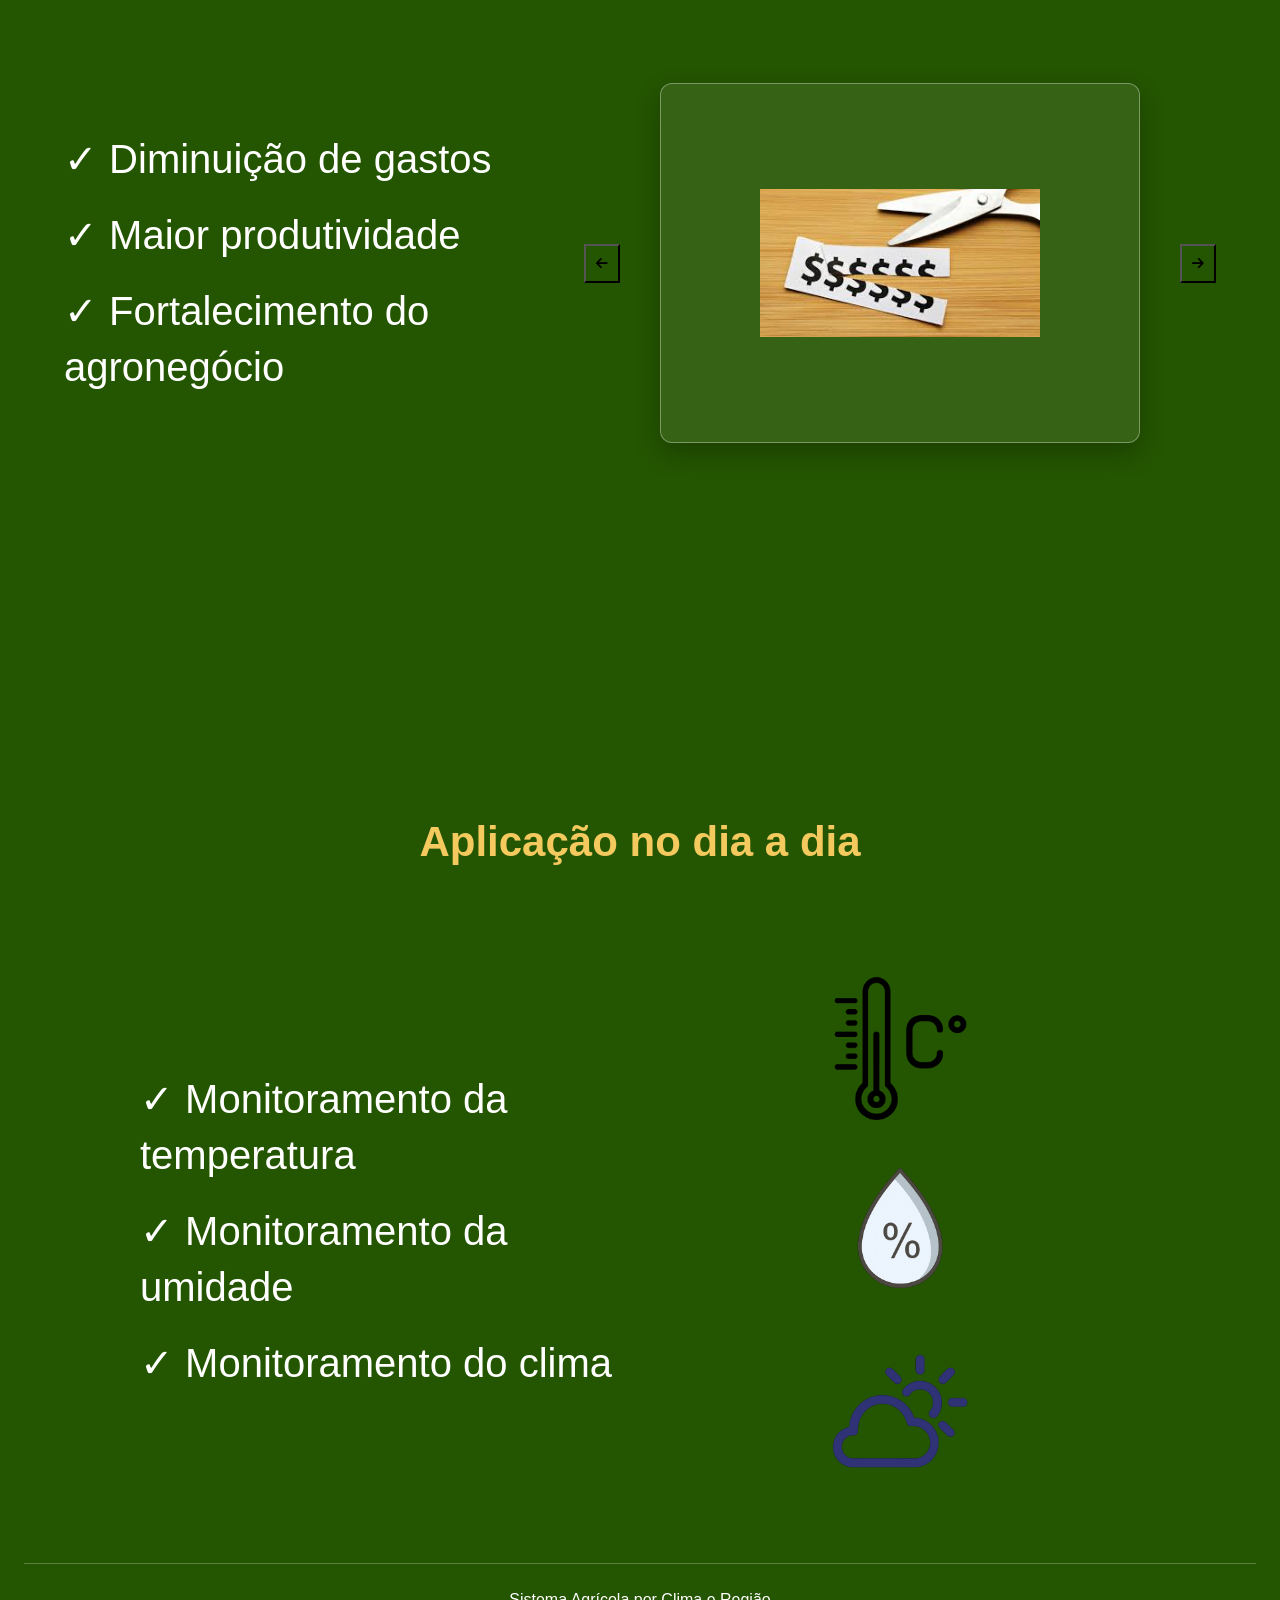
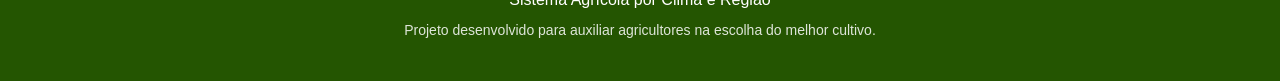
==== commit 79c4d3e9: "Adicionando carrossel" ====
--- a/index.html
+++ b/index.html
@@ -4,6 +4,10 @@
   <meta charset="UTF-8">
   <meta name="viewport" content="width=device-width, initial-scale=1.0">
   <link rel="stylesheet" href="./CSS/style.css">
+  <link
+      rel="stylesheet"
+      href="https://cdnjs.cloudflare.com/ajax/libs/font-awesome/6.5.1/css/all.min.css"
+    />
   <title>Sistema Agrícola por Clima e Região</title>
 </head>
 <body>
@@ -34,6 +38,7 @@
         <h2>Problema</h2>
         <p>Agricultores enfrentam perdas financeiras, baixa produtividade e desperdício agrícola por desconhecerem cultivos adequados ao clima e solo regionais.</p>
       </div>
+      <img class="images" src="./images/problemas.png" alt="Imagem representativa de problemas no agronegocio">
     </section>
     <section class="tecnologia box" id="tecnologia">
       <div class="tecnologia-texto">
@@ -41,34 +46,40 @@
         <p>Nosso projeto utiliza satélites para determinar a área em que o usuário está e verifica o melhor tipo de plantio para o clima da região.</p>
         <p>Nosso projeto também verifica a temperatura do local para alertar se a temperatura está muito alta para o tipo de plantio.</p>
       </div>
+      <img class="images" src="./images/satelite.png" alt="">
     </section>
     <section class="objetivos box" id="objetivos">
       <div class="objetivos-texto">
         <h2>Objetivos</h2>
         <p>Nosso objetivo é ajudar os agricultores a ter uma melhor produtividade sem ter tantos gastos.</p>
       </div>
+      <img class="images" src="./images/agricultores.png" alt="Imagem representativa de agricultor">
     </section>
     <section class="publico box" id="publico-alvo">
       <div class="publico-texto">
         <h2>Público-Alvo</h2>
         <p>Nosso público-alvo são agricultores que buscam inovação, tecnologia e soluções sustentáveis para aumentar produtividade, eficiência e desenvolvimento no campo.</p>
       </div>
+      <img class="images" src="./images/publico.png" alt="Imagem representativa do publico-alvo">
     </section>
     <section class="beneficios box" id="beneficios">
       <h2>Benefícios</h2>
       <div class="beneficios-itens">
+        <ul class="beneficios-list">
+          <li>✓ Diminuição de gastos</li>
+          <li>✓ Maior produtividade</li>
+          <li>✓ Fortalecimento do agronegócio</li>
+        </ul>
+        <button class="seta prev">
+          <i class="fa-solid fa-arrow-left icone"></i>
+        </button>
         <div class="beneficios-item">
-          <img src=".//images/produtividade.png" alt="Ícone representando aumento de produtividade agrícola">
-          <p>Maior produtividade</p>
+          <img id="imagem-beneficios" src="./images/diminuiçãoDeGastos.png" alt="Ícone representando redução de gastos no campo">
         </div>
-        <div class="beneficios-item">
-          <img src=".//images/diminuiçãoDeGastos.png" alt="Ícone representando redução de gastos no campo">
-          <p>Diminuição de gastos</p>
-        </div>
-        <div class="beneficios-item">
-          <img src=".//images/agronegocio.png" alt="Ícone representando fortalecimento do agronegócio">
-          <p>Fortalecimento do agronegócio</p>
-        </div>
+        <button class="seta next">
+          <i class="fa-solid fa-arrow-right icone"></i>
+        </button>
+        <script src="./JS/images.js"></script>
       </div>
     </section>
     <section class="aplicacoes box" id="aplicacoes">
@@ -80,10 +91,11 @@
           <li>✓ Monitoramento do clima</li>
         </ul>
         <div class="aplicacoes-images">
-          <img src="./images/temperatura.png" alt="Ícone de termômetro para monitoramento da temperatura">
+          <img src="./images/temperatura.png" alt="Ícone de termômetro para monitoramento da temperatura"> 
           <img src="./images/umidade.png" alt="Ícone de gota para monitoramento da umidade">
-          <img src="./images/clima.png" alt="Ícone de clima para monitoramento climático">
+          <img src="./images/clima.png" alt="Ícone de clima para monitoramento climático"> 
         </div>
+      </div>
       </div>
       <footer class="footer-aplicacoes">
         <p>Sistema Agrícola por Clima e Região</p>
--- a/CSS/style.css
+++ b/CSS/style.css
@@ -4,7 +4,7 @@
   --spacing-lg: 40px;
   --color-green-dark: #245501;
   --color-green-light: #73a942;
-  --color-accent: #f4c95d;
+  --color-yellow: #f4c95d;
   --color-white: #ffffff;
   --color-overlay-strong: rgba(0, 0, 0, 0.8);
   --color-overlay-soft: rgba(0, 0, 0, 0.45);
@@ -34,7 +34,7 @@
 }
 
 h2 {
-  color: var(--color-accent);
+  color: var(--color-yellow);
   font-size: clamp(28px, 4vw, 42px);
 }
 
@@ -127,15 +127,8 @@
   color: var(--color-white);
   text-align: center;
   padding: 120px 24px 40px;
-  background-image:
-    linear-gradient(
-    to top, var(--color-overlay-strong), var(--color-overlay-soft)),
-    url(../images/problemas.png);
-  background-repeat: no-repeat;
-  background-size: cover;
-  background-position: center;
-  background-attachment: fixed;
-  font-size: var(--spacing-md);
+  background-color: var(--color-green-dark);
+  display: flex;
 }
 
 .problema-texto {
@@ -157,15 +150,8 @@
   color: var(--color-white);
   text-align: center;
   padding: 120px 24px 40px;
-  background-image:
-    linear-gradient(
-    to top, var(--color-overlay-strong), var(--color-overlay-soft)),
-    url(../images/satelite.png);
-  background-repeat: no-repeat;
-  background-size: cover;
-  background-position: center;
-  background-attachment: fixed;
-  font-size: var(--spacing-md);
+  background-color: var(--color-green-dark);
+  display: flex;
 }
 
 .tecnologia-texto {
@@ -187,15 +173,8 @@
   color: var(--color-white);
   text-align: center;
   padding: 120px 24px 40px;
-  background-image:
-    linear-gradient(
-    to top, var(--color-overlay-strong), var(--color-overlay-soft)),
-    url(../images/agricultores.png);
-  background-repeat: no-repeat;
-  background-size: cover;
-  background-position: center;
-  background-attachment: fixed;
-  font-size: var(--spacing-md);
+  background-color: var(--color-green-dark);
+  display: flex;
 }
 
 .objetivos-texto {
@@ -217,15 +196,8 @@
   color: var(--color-white);
   text-align: center;
   padding: 120px 24px 40px;
-  background-image:
-    linear-gradient(
-    to top, var(--color-overlay-strong), var(--color-overlay-soft)),
-    url(../images/publico.png);
-  background-repeat: no-repeat;
-  background-size: cover;
-  background-position: center;
-  background-attachment: fixed;
-  font-size: var(--spacing-md);
+  background-color: var(--color-green-dark);
+  display: flex;
 }
 
 .publico-texto {
@@ -243,12 +215,25 @@
   animation-timeline: view(70% 20%);
 }
 
+.images {
+  width: 50%;
+  border-radius: 10px;
+  box-shadow: 0 10px 24px rgba(0, 0, 0, 0.25);
+  aspect-ratio: 16/9;
+  object-fit: fill;
+}
+
 .beneficios {
   color: var(--color-white);
   text-align: center;
   padding: 40px 24px;
   background-color: var(--color-green-dark);
   font-size: var(--spacing-md);
+}
+
+.seta {
+  background-color: transparent;
+  padding: 10px;
 }
 
 .beneficios h2 {
@@ -261,7 +246,6 @@
   justify-content: center;
   gap: var(--spacing-lg);
   min-height: calc(100vh - 180px);
-  flex-wrap: wrap;
 }
 
 .beneficios-item {
@@ -271,7 +255,7 @@
   justify-content: center;
   text-align: center;
   gap: var(--spacing-md);
-  width: min(100%, 280px);
+  width: min(100%, 480px);
   min-height: 360px;
   padding: 24px;
   background-color: rgba(255, 255, 255, 0.08);
@@ -284,6 +268,18 @@
   transition: transform 0.3s, box-shadow 0.3s;
 }
 
+.beneficios-list {
+  width: min(100%, 480px);
+  display: flex;
+  flex-direction: column;
+  align-items: flex-start;
+  justify-content: center;
+  gap: var(--spacing-md);
+  text-align: left;
+  line-height: 1.4;
+  font-size: var(--spacing-lg);
+}
+
 .beneficios-item:hover {
   transform: translateY(-8px);
   box-shadow: 0 16px 32px rgba(0, 0, 0, 0.35);
@@ -291,7 +287,7 @@
 
 .beneficios-item img {
   max-width: 100%;
-  width: 180px;
+  width: 280px;
   height: auto;
 }
 
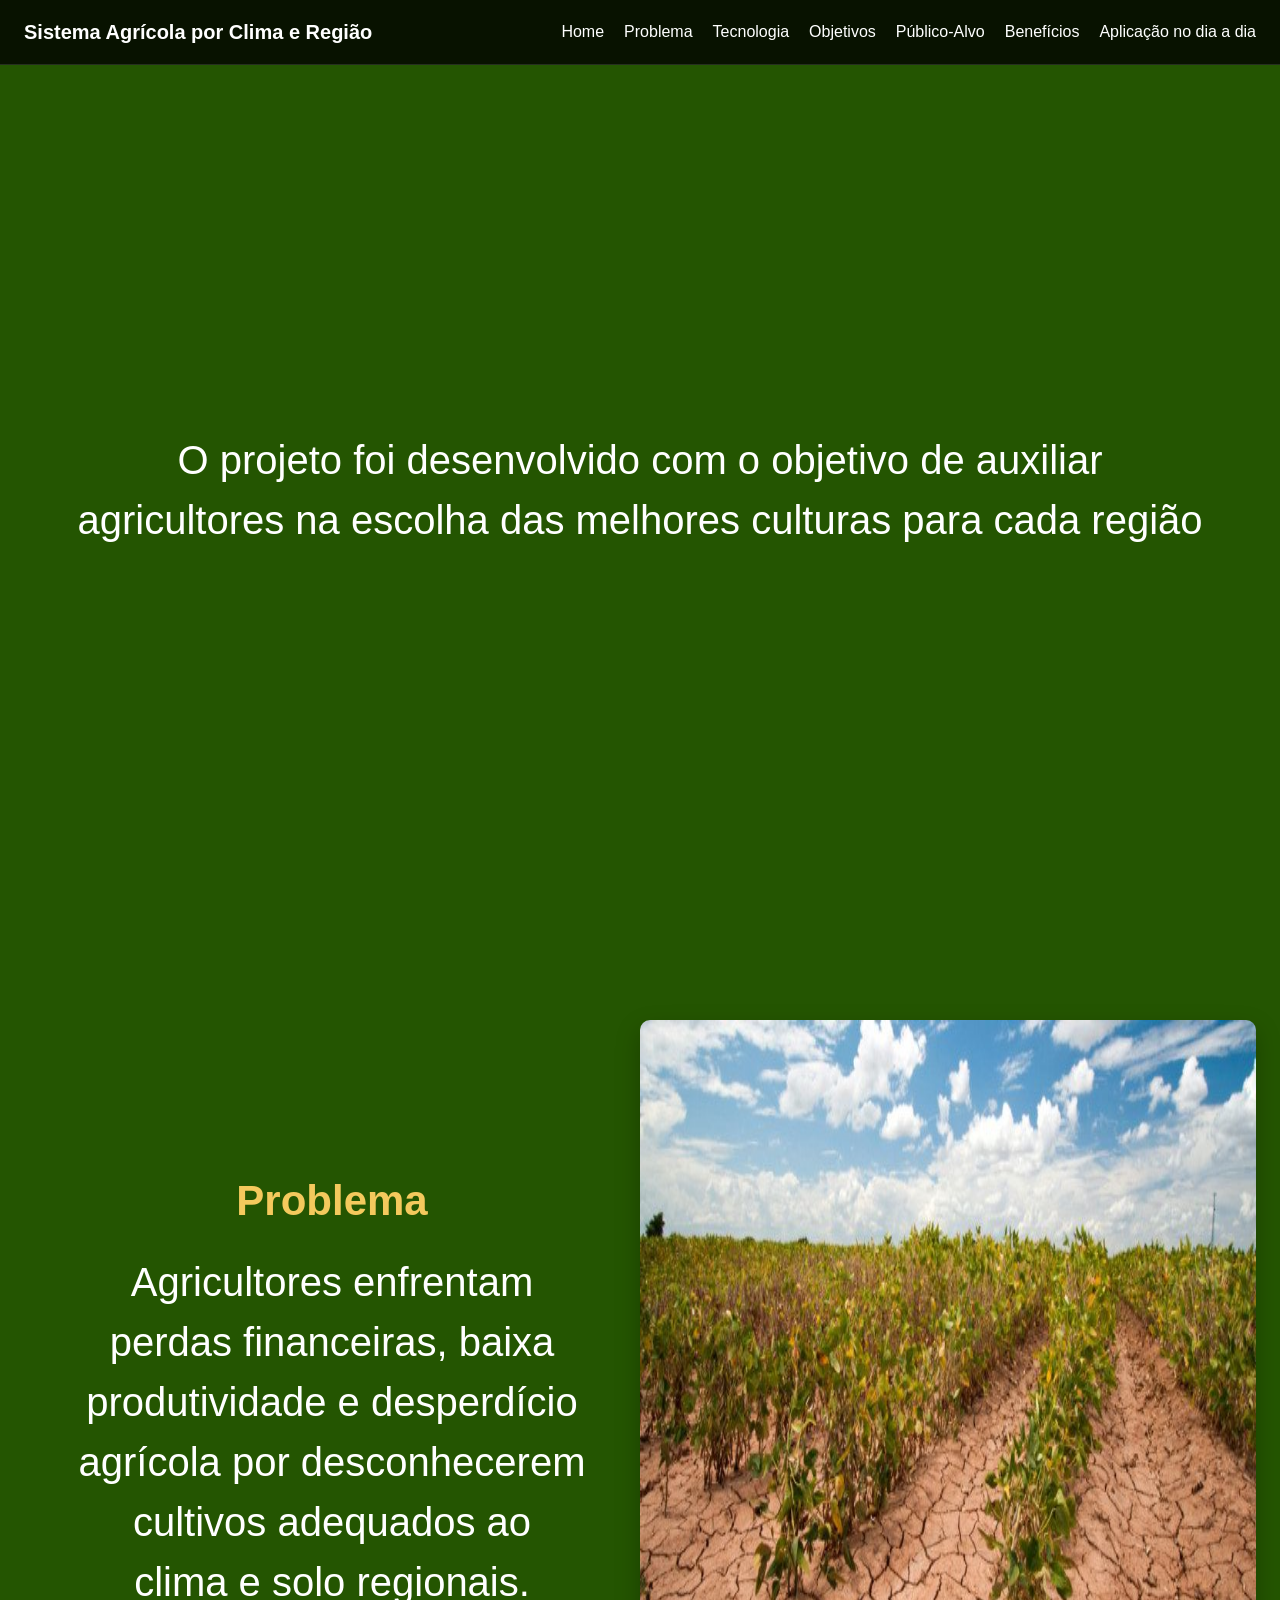
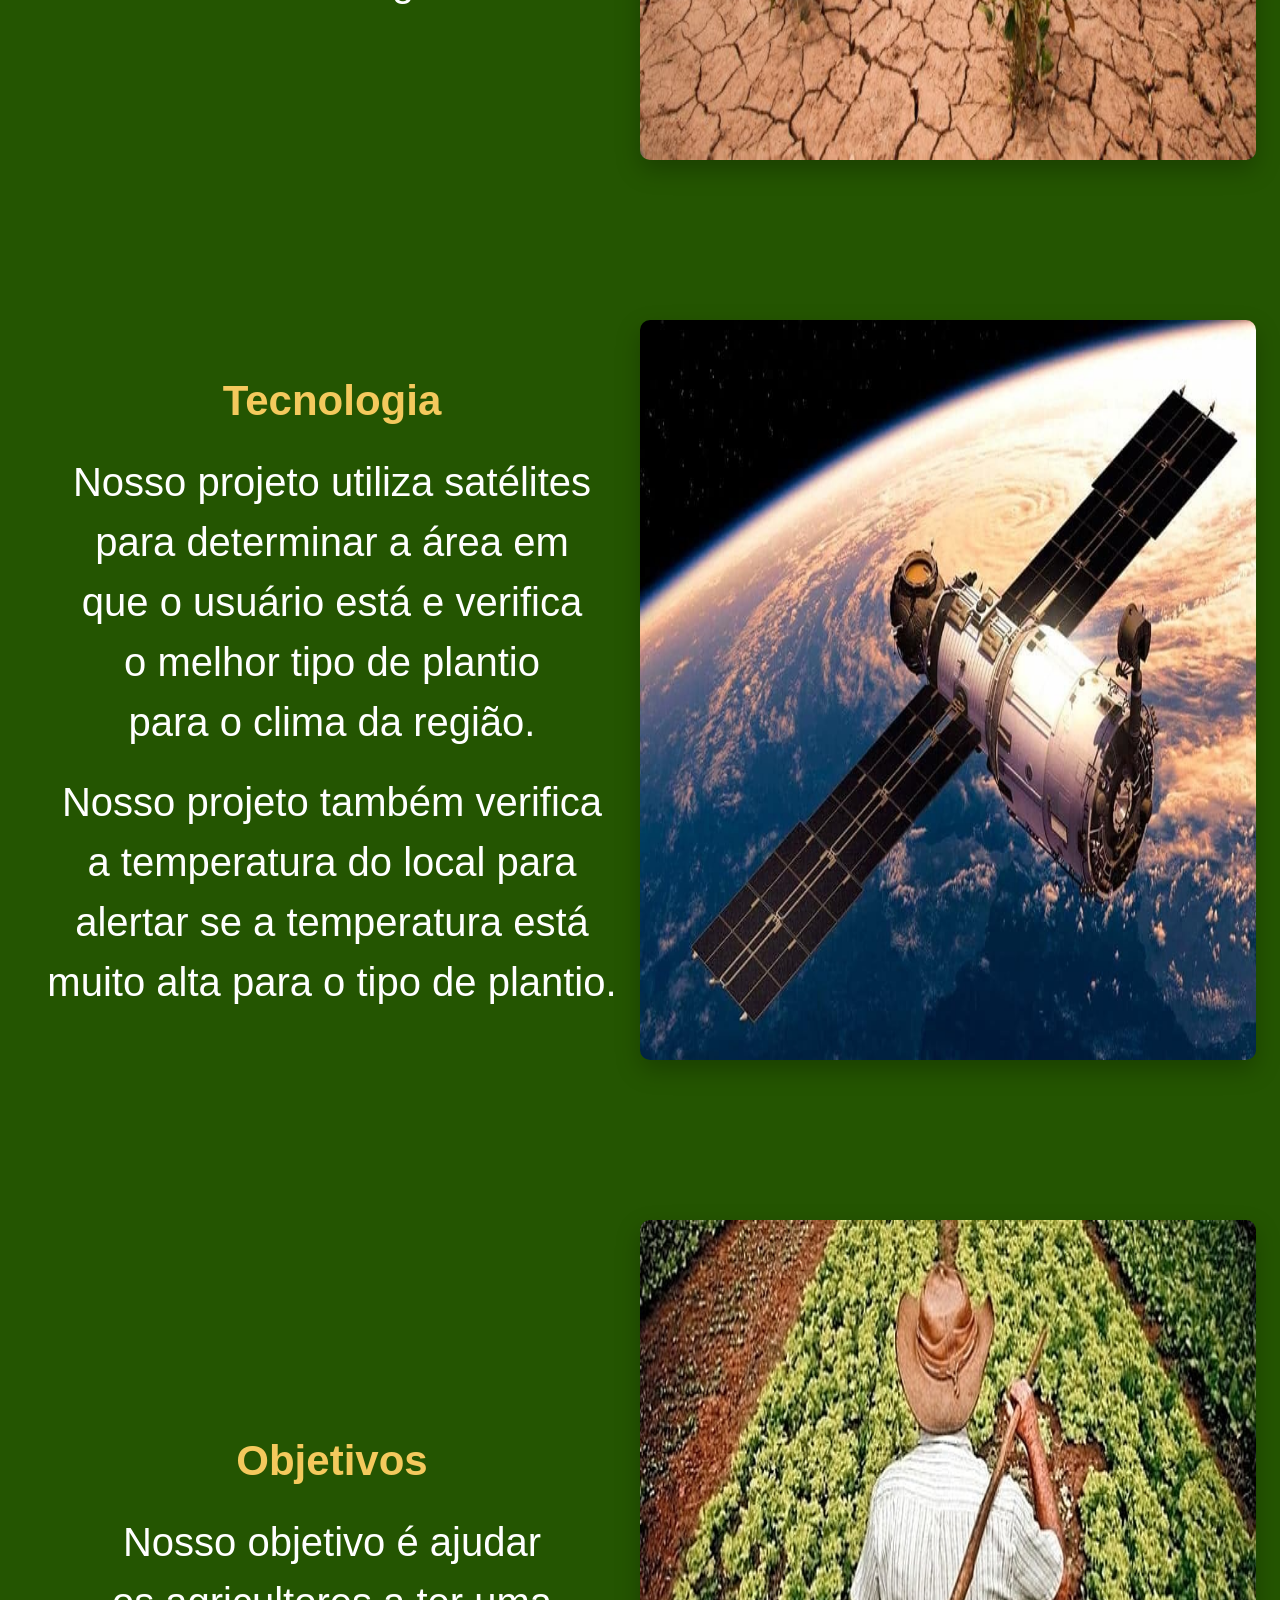
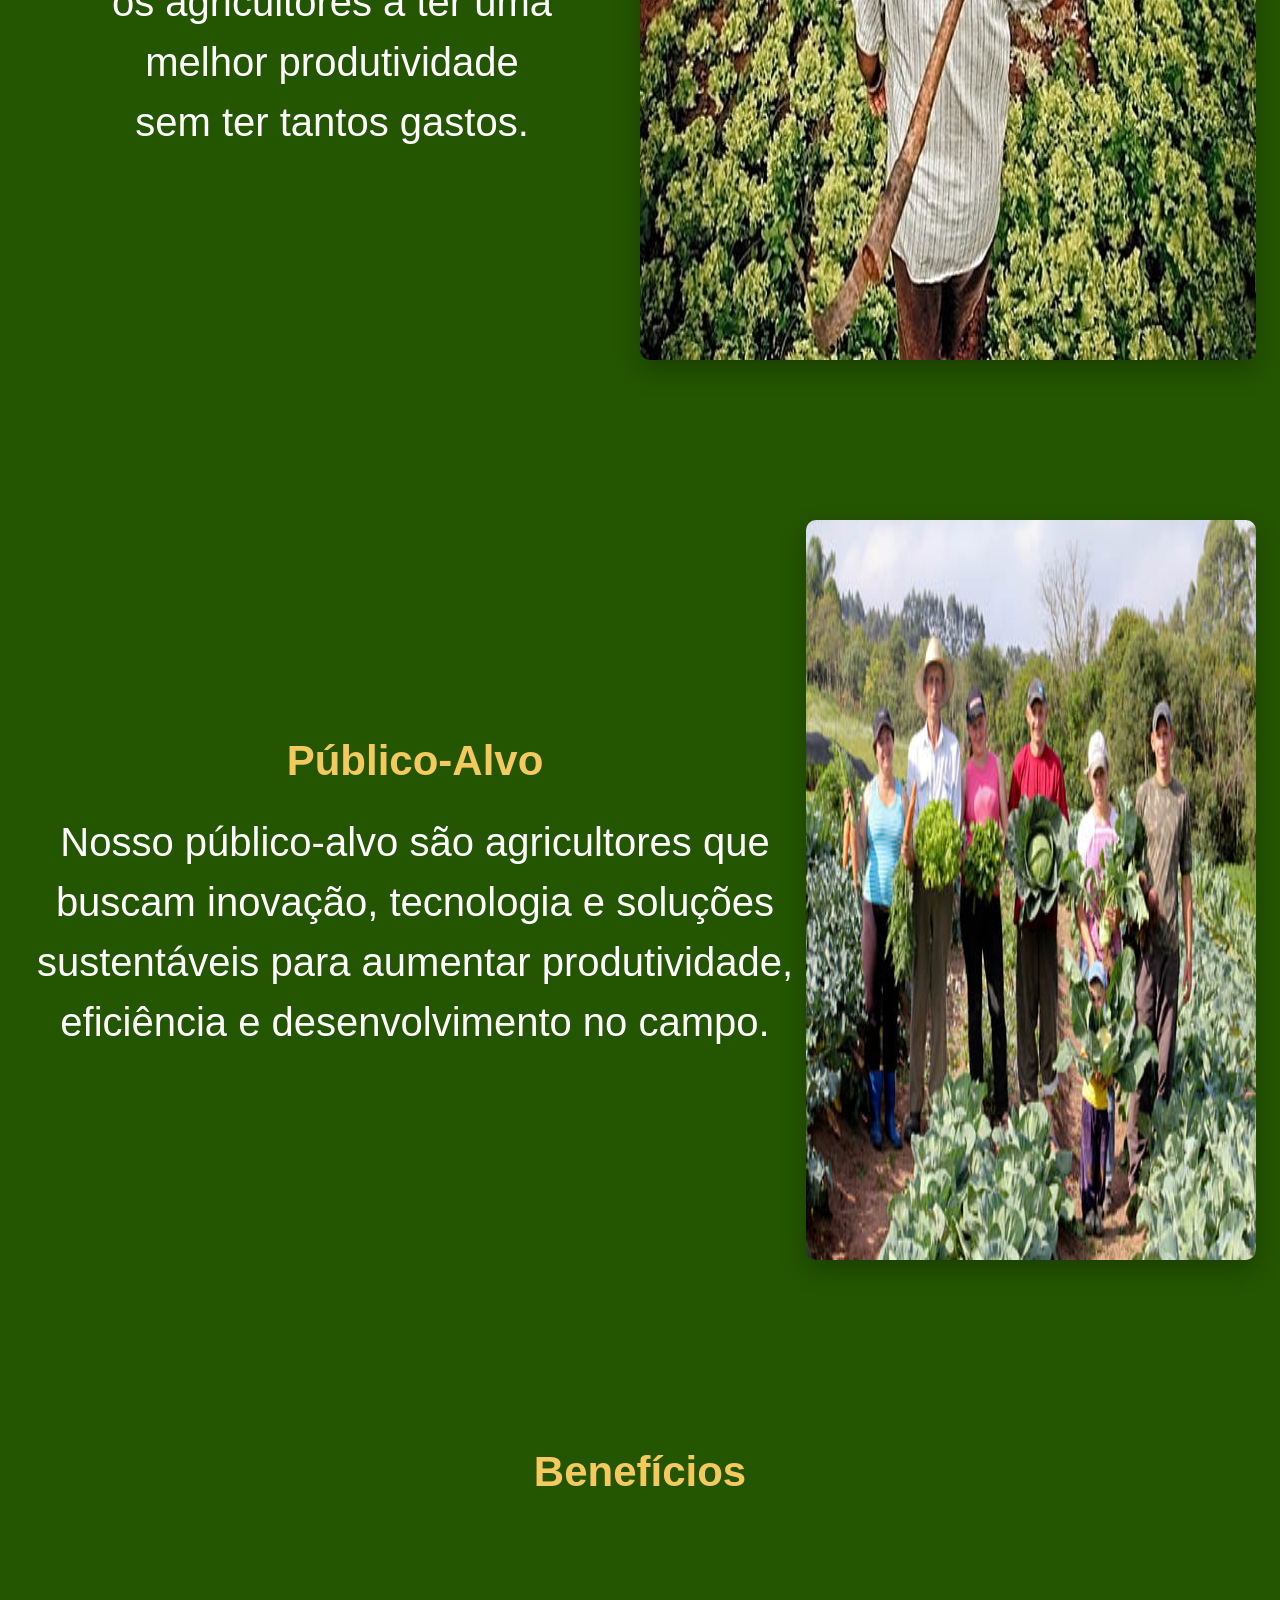
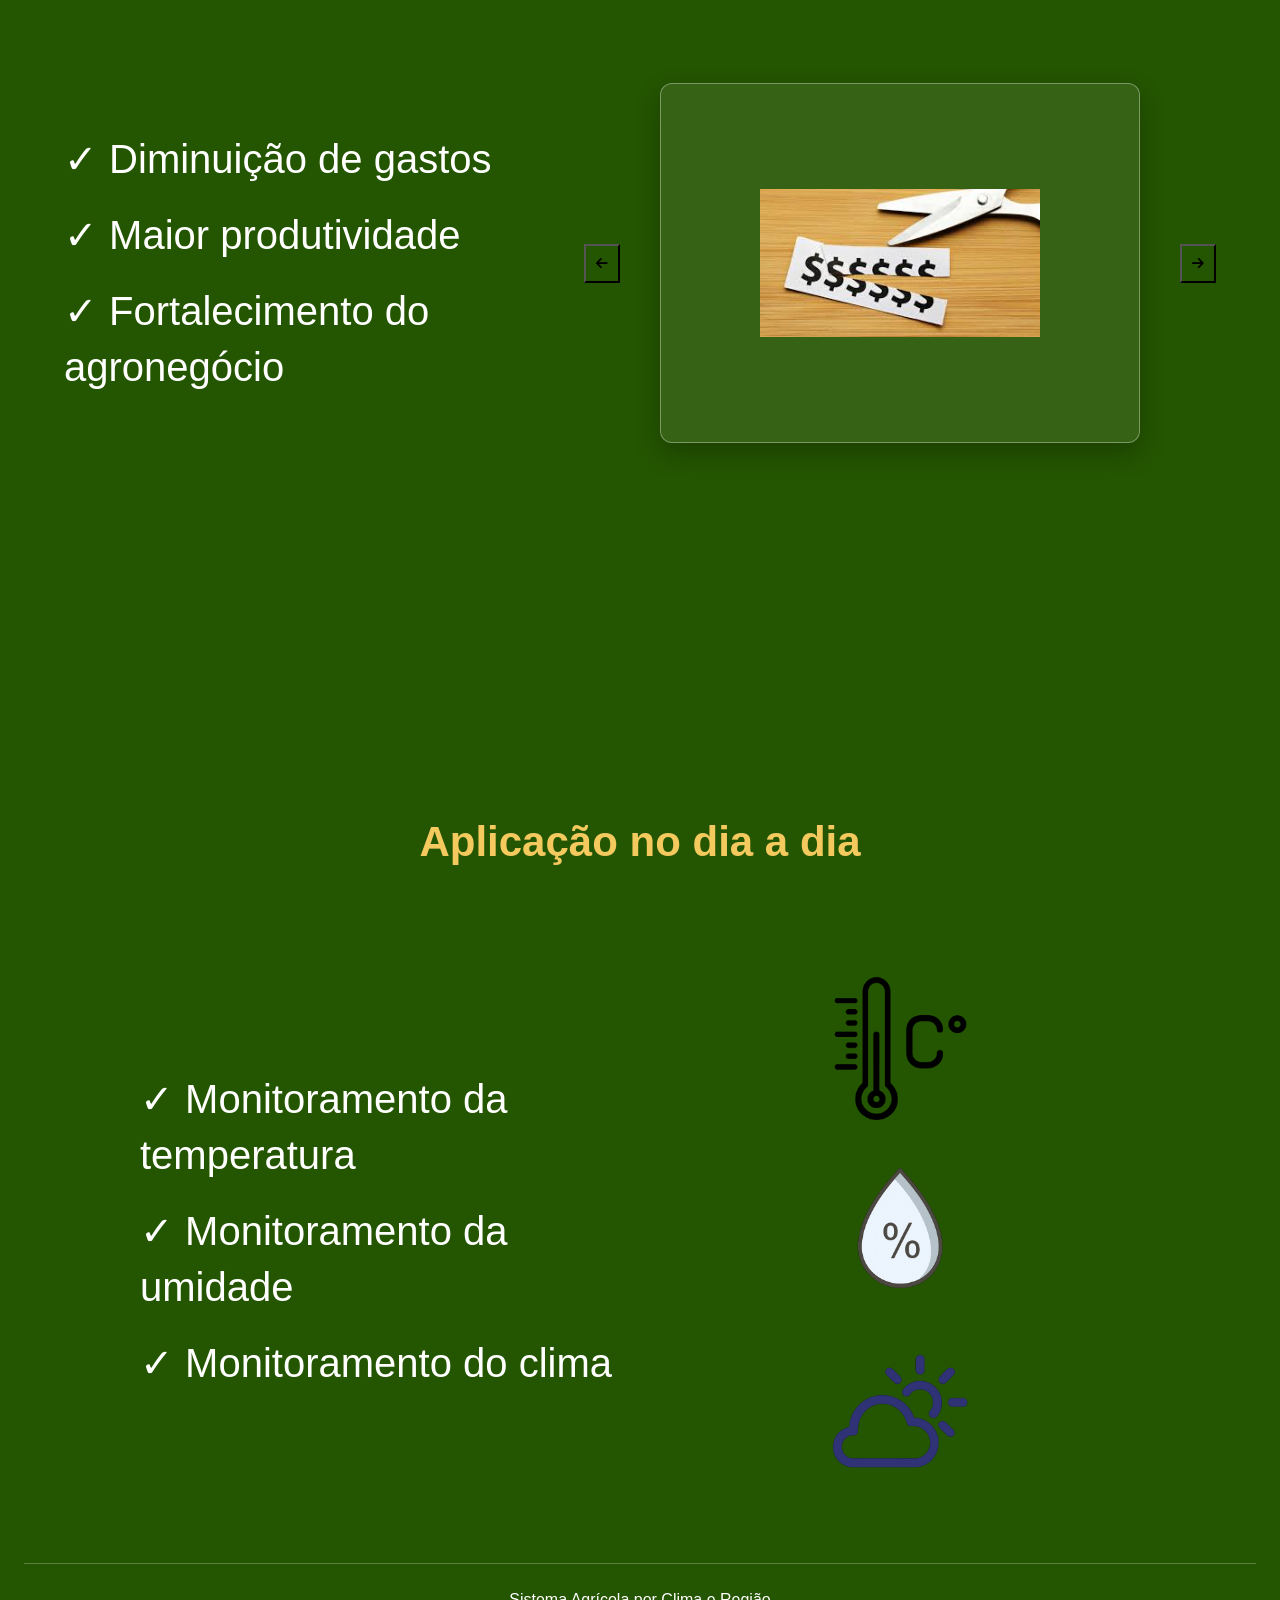
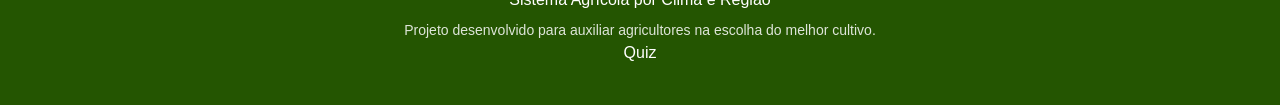
==== commit 3013da7c: "Adicionando pagina do Quiz" ====
--- a/index.html
+++ b/index.html
@@ -100,6 +100,7 @@
       <footer class="footer-aplicacoes">
         <p>Sistema Agrícola por Clima e Região</p>
         <p>Projeto desenvolvido para auxiliar agricultores na escolha do melhor cultivo.</p>
+        <a href="./quiz.html">Quiz</a>
       </footer>
     </section>
   </main>
--- a/CSS/style.css
+++ b/CSS/style.css
@@ -6,8 +6,6 @@
   --color-green-light: #73a942;
   --color-yellow: #f4c95d;
   --color-white: #ffffff;
-  --color-overlay-strong: rgba(0, 0, 0, 0.8);
-  --color-overlay-soft: rgba(0, 0, 0, 0.45);
   --color-header: rgba(0, 0, 0, 0.78);
 }
 
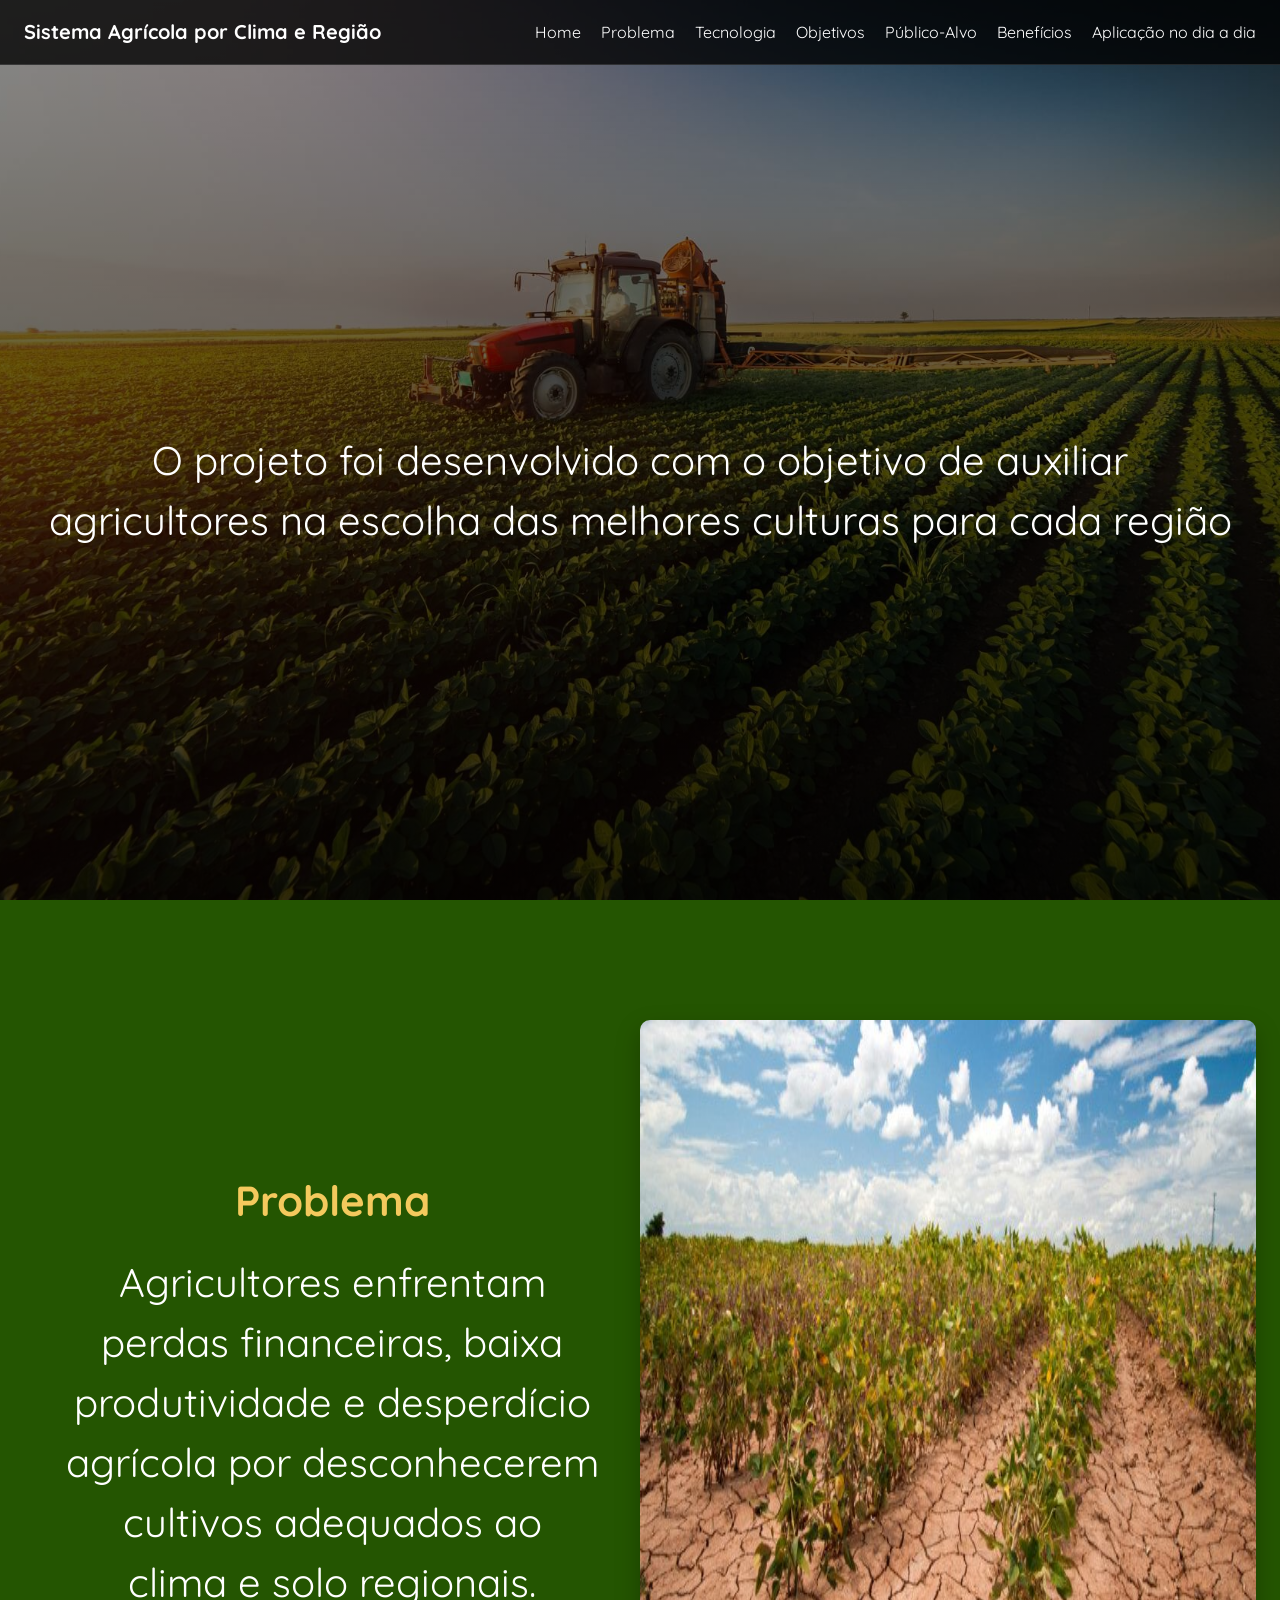
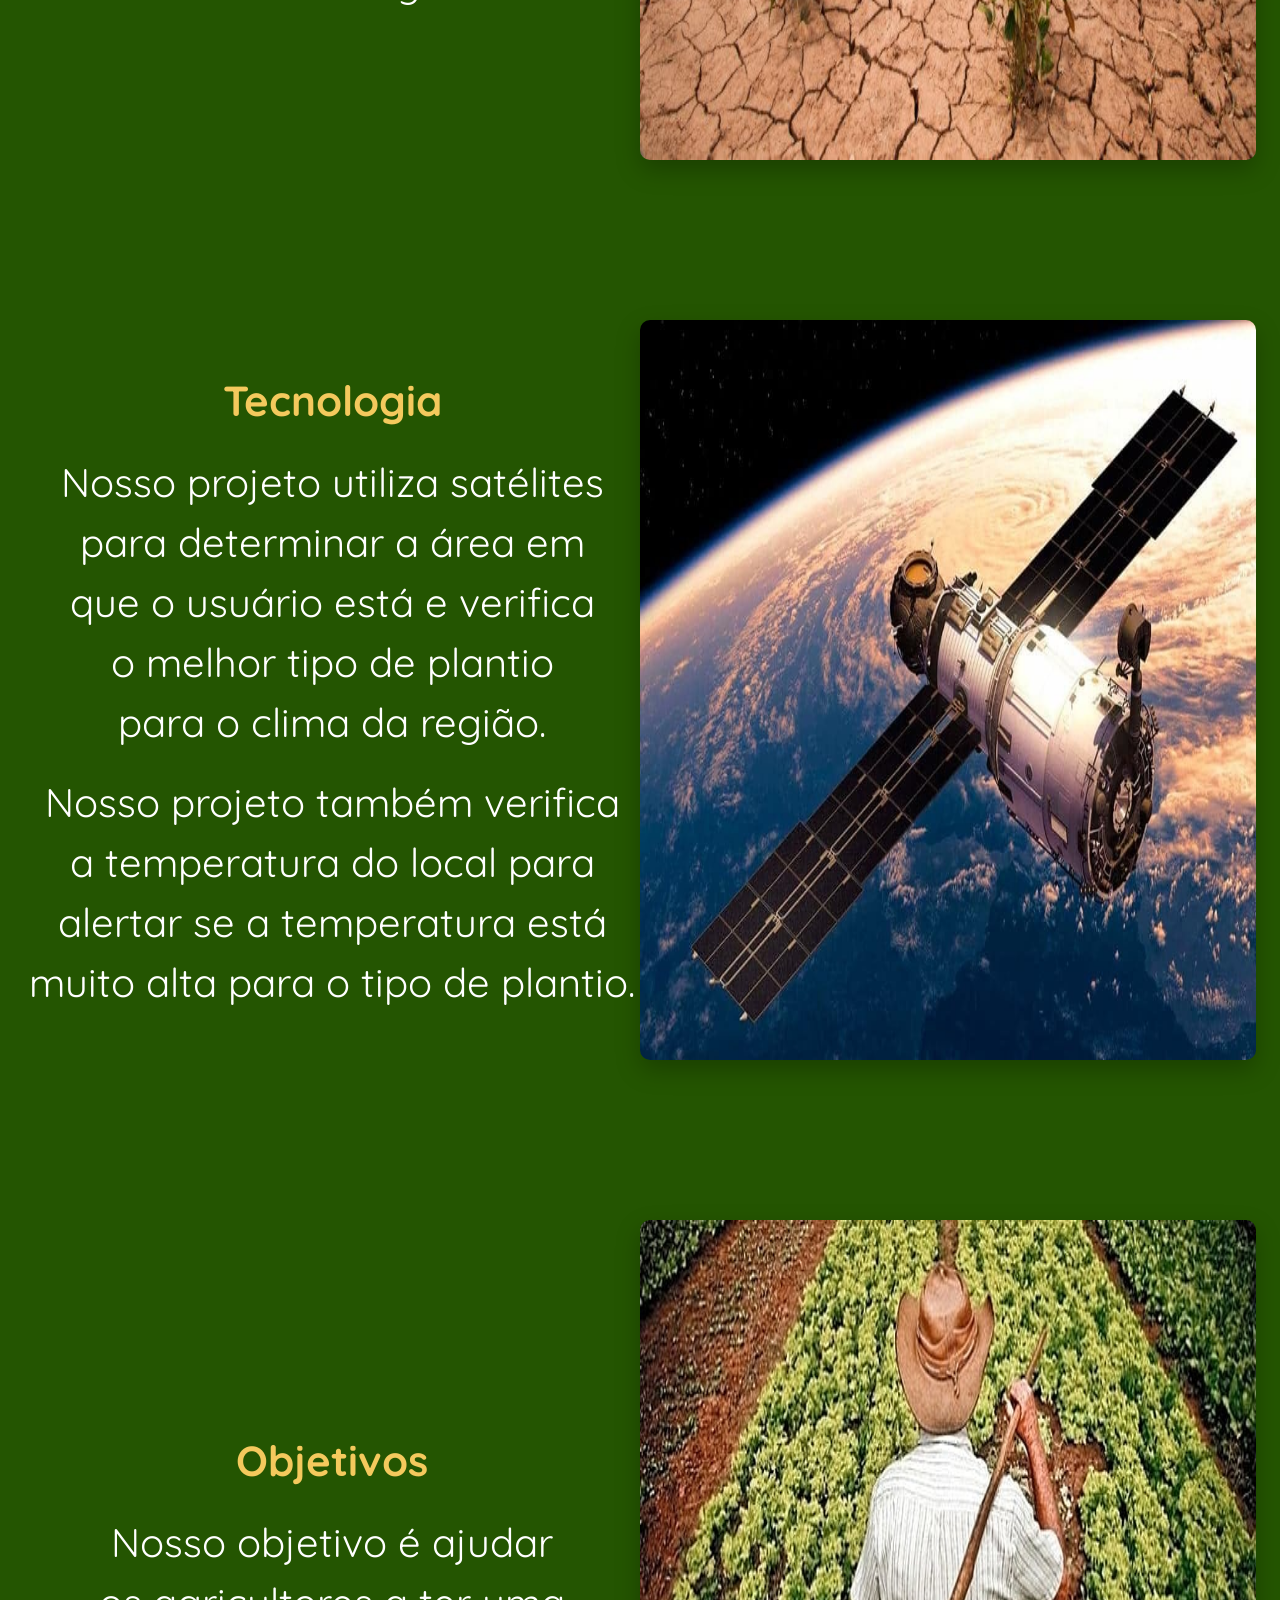
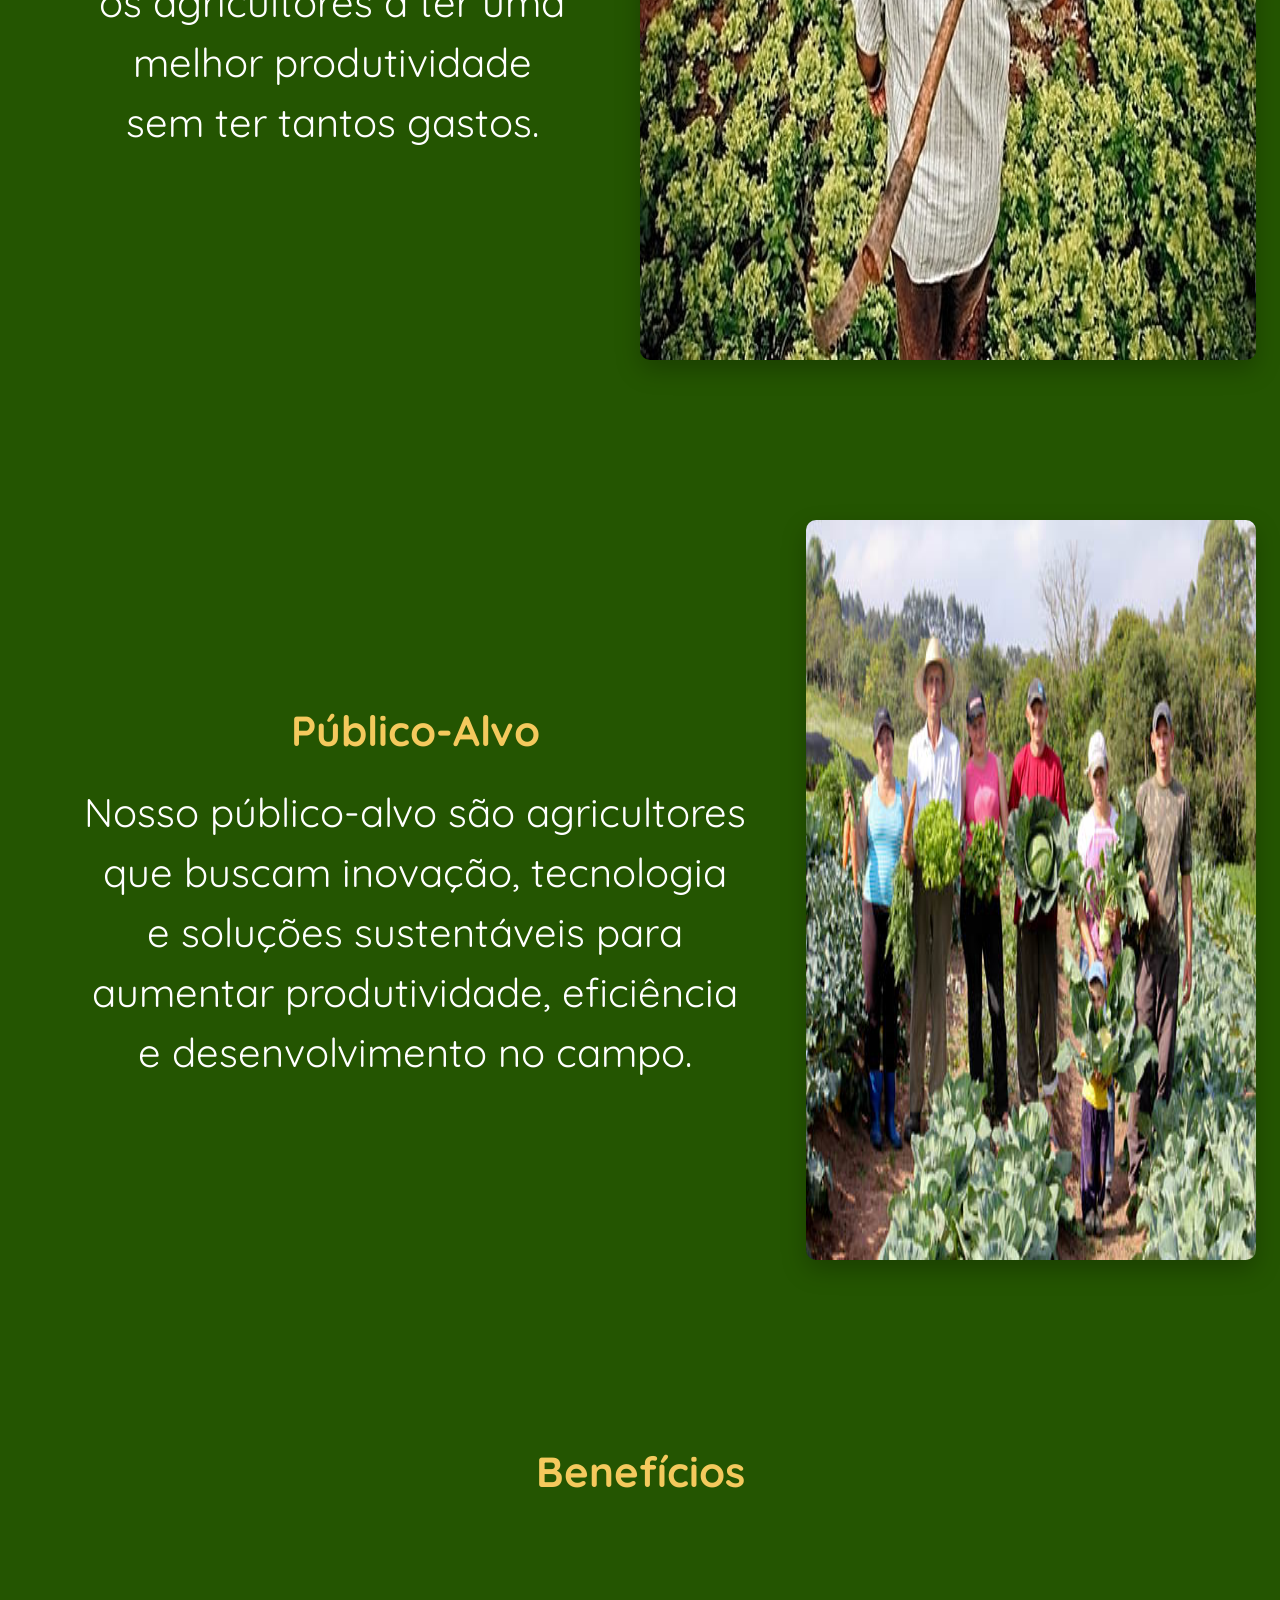
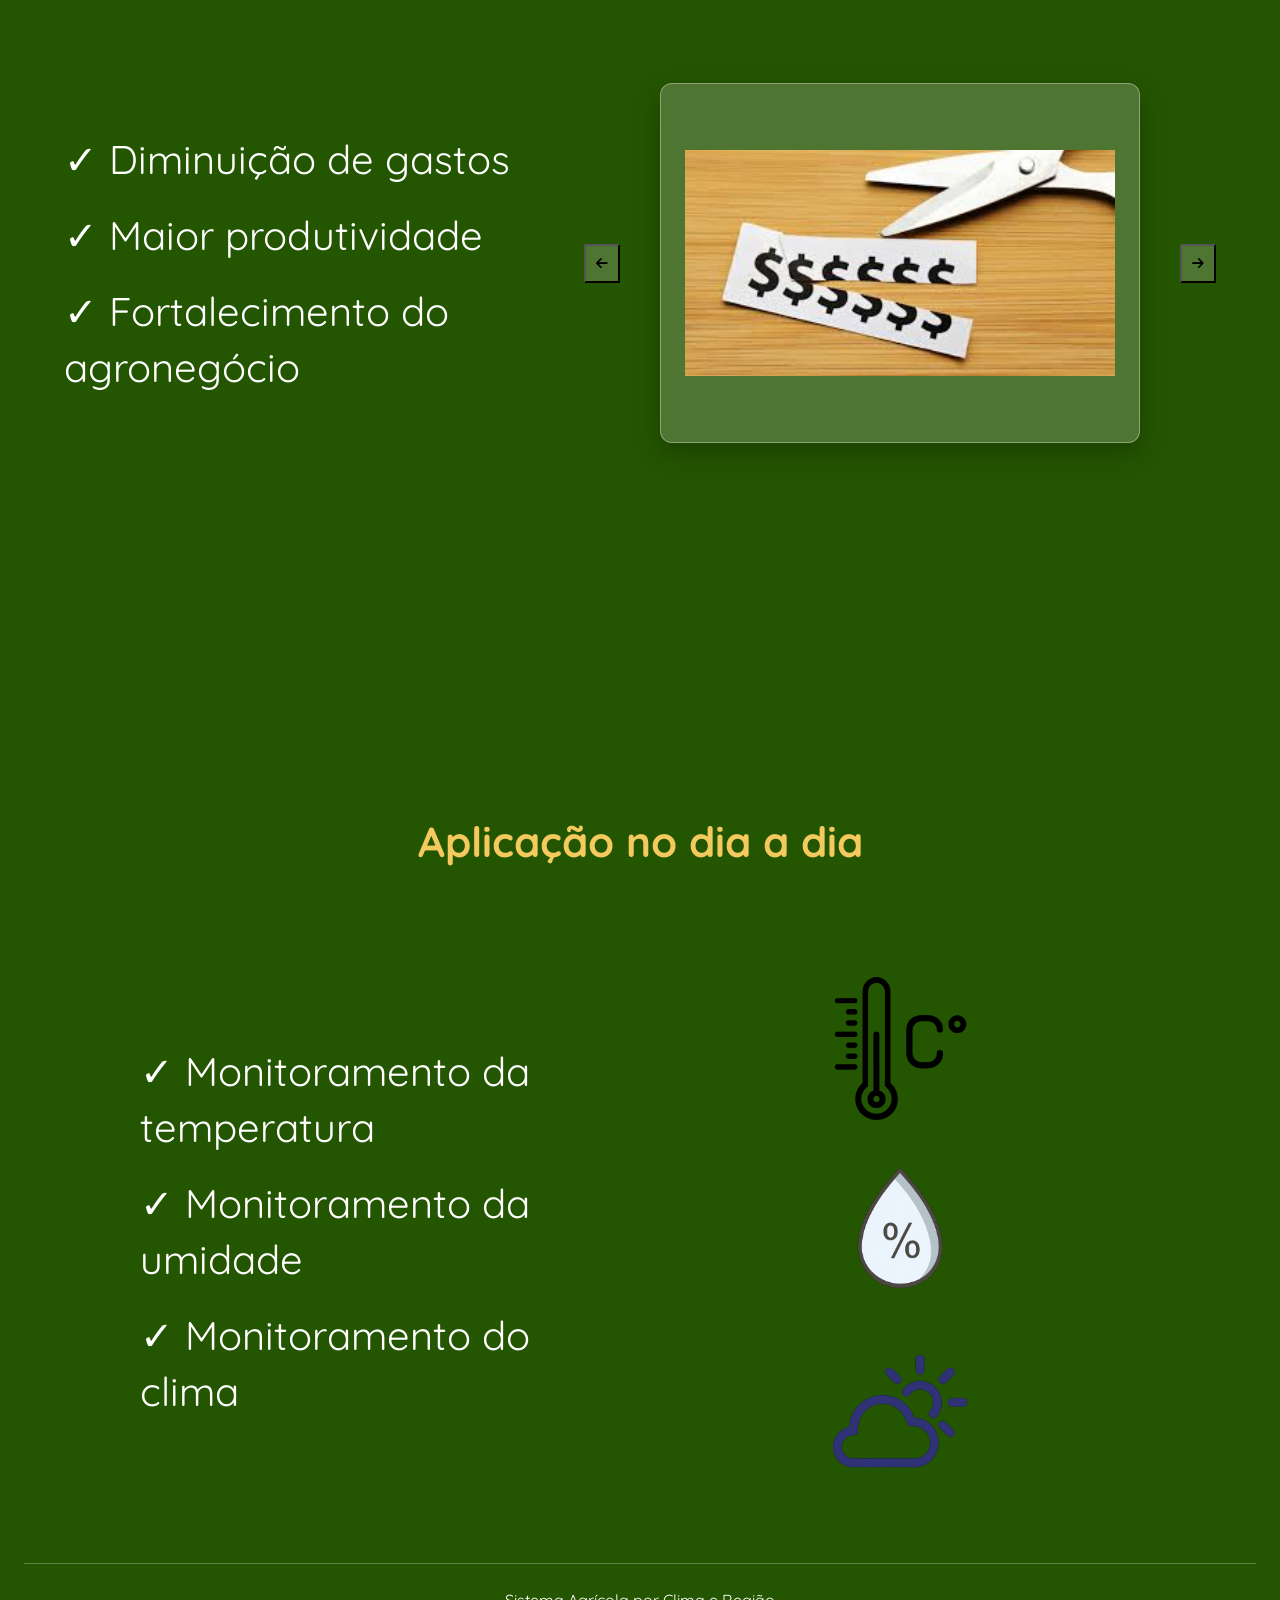
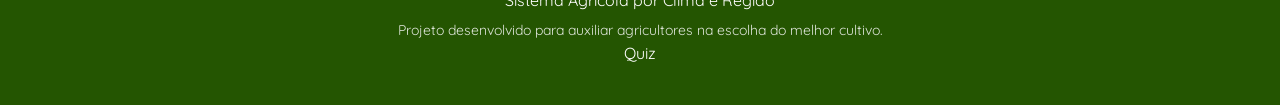
==== commit b72c60da: "Estilizando a pagina do Quiz" ====
--- a/index.html
+++ b/index.html
@@ -100,7 +100,7 @@
       <footer class="footer-aplicacoes">
         <p>Sistema Agrícola por Clima e Região</p>
         <p>Projeto desenvolvido para auxiliar agricultores na escolha do melhor cultivo.</p>
-        <a href="./quiz.html">Quiz</a>
+        <a target="_blank" href="./quiz.html">Quiz</a>
       </footer>
     </section>
   </main>
--- a/CSS/style.css
+++ b/CSS/style.css
@@ -1,3 +1,5 @@
+@import url('https://fonts.googleapis.com/css2?family=Quicksand:wght@300..700&display=swap');
+
 :root {
   --spacing-sm: 10px;
   --spacing-md: 20px;
@@ -6,6 +8,9 @@
   --color-green-light: #73a942;
   --color-yellow: #f4c95d;
   --color-white: #ffffff;
+  --color-test: #022400;
+  --color-overlay-strong: rgba(0, 0, 0, 0.8);
+  --color-overlay-soft: rgba(0, 0, 0, 0.45);
   --color-header: rgba(0, 0, 0, 0.78);
 }
 
@@ -16,7 +21,7 @@
 }
 
 html {
-  font-family: Arial, sans-serif;
+  font-family: "Quicksand", sans-serif;
   scroll-behavior: smooth;
 }
 
@@ -230,7 +235,7 @@
 }
 
 .seta {
-  background-color: transparent;
+  background-color: rgba(255, 255, 255, 0.192);
   padding: 10px;
 }
 
@@ -256,7 +261,7 @@
   width: min(100%, 480px);
   min-height: 360px;
   padding: 24px;
-  background-color: rgba(255, 255, 255, 0.08);
+  background-color: rgba(255, 255, 255, 0.192);
   border: 1px solid rgba(255, 255, 255, 0.35);
   border-radius: 12px;
   box-shadow: 0 10px 24px rgba(0, 0, 0, 0.25);
@@ -285,7 +290,7 @@
 
 .beneficios-item img {
   max-width: 100%;
-  width: 280px;
+  width: 480px;
   height: auto;
 }
 
